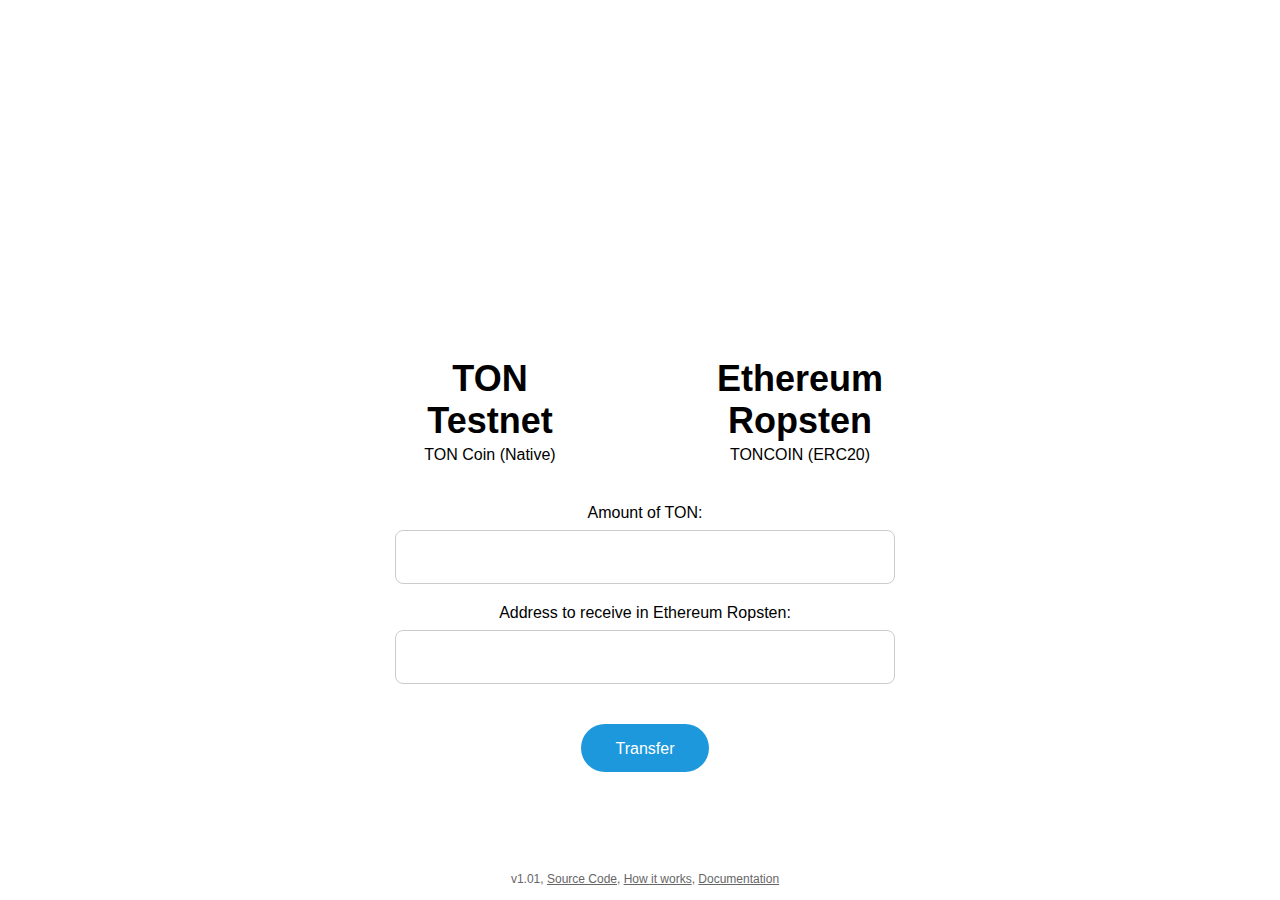
==== bridge/index.html @ cc2b4727 "Small UX improvements" ====
<!DOCTYPE html>
<html lang="en">
<head>
    <meta charset="UTF-8">
    <title>TON-ETH Bridge</title>
    <meta name="viewport"
          content="width=device-width, initial-scale=1, maximum-scale=1, minimum-scale=1, user-scalable=no, minimal-ui, viewport-fit=cover">

    <style>
        * {
            box-sizing: border-box;
        }

        body {
            font-family: 'Helvetica', 'Arial', 'sans-serif';
            display: flex;
            flex-direction: column;
            align-items: center;
            padding-left: 10px;
            padding-right: -10px;
        }

        .img {
            background-image: url('swap.svg');
            background-size: contain;
            background-repeat: no-repeat;
            background-position: center;
            max-width: 350px;
            width: 100%;
            height: 350px;
            transition: transform 0.15s ease-out;
        }

        @media (max-width: 800px) {
            .img {
                max-width: 250px;
                height: 250px;
            }
        }

        .img-scale {
            transform: scale(-1, 1);
        }

        a, a:hover, a:after, a:active, a:focus {
            color: #1d98dc;
            text-decoration: none;
            word-break: break-all;
        }

        .form {
            text-align: center;
            display: flex;
            flex-direction: column;
            align-items: center;
            max-width: 500px;
            width: 100%;
        }

        button {
            -webkit-appearance: none;
            background-color: #1d98dc;
            border-radius: 25px;
            color: white;
            font-size: 16px;
            line-height: 19px;
            border: none;
            padding: 15px 35px 14px;
            cursor: pointer;
            margin-top: 20px;
        }

        #title {
            display: flex;
            flex-direction: row;
            align-items: center;
            cursor: pointer;
            margin-bottom: 40px;
            justify-content: space-between;
        }
        #title .network {
            width: 38%;
        }

        .title {
            font-size: 36px;
            font-weight: bold;
        }

        @media (max-width: 800px) {
            .title {
                font-size: 24px;
            }
        }

        #fromCoin, #toCoin {
            margin-top: 4px;
        }

        .arrow {
            background-image: url('arrow.svg');
            background-size: contain;
            background-repeat: no-repeat;
            background-position: center;
            width: 32px;
            height: 32px;
            margin-left: 16px;
            margin-right: 16px;
        }

        .input-container {
            width: 100%;
        }

        .input {
            line-height: 36px;
            width: 100%;
            max-width: 500px;
            padding: 8px;
            font-size: 18px;
            border: 1px solid #ccc;
            border-radius: 8px;
            margin-top: 8px;
            margin-bottom: 20px;
            -webkit-appearance: none;
        }

        #info {
            text-align: left;
            width: fit-content;
            font-size: 18px;
        }

        .info-line {
            margin-top: 20px;
            display: flex;
            align-items: center;
        }

        .done {
            width: 18px;
            height: 18px;
            background-image: url('done.svg');
            background-size: contain;
            background-repeat: no-repeat;
            background-position: center;
            margin-right: 10px;
            flex-shrink: 0;
        }

        .pending {
            width: 12px;
            height: 12px;
            border: 3px solid #1d98dc;
            border-left: 3px solid transparent;
            border-radius: 50%;
            animation: rotating 2s linear infinite;
            margin-right: 10px;
            flex-shrink: 0;
        }

        .none {
            width: 8px;
            height: 8px;
            margin-left: 4px;
            margin-right: 14px;
            background-color: #1d98dc;
            border-radius: 50%;
            flex-shrink: 0;
        }

        @keyframes rotating {
            from {
                -ms-transform: rotate(0deg);
                -moz-transform: rotate(0deg);
                -webkit-transform: rotate(0deg);
                -o-transform: rotate(0deg);
                transform: rotate(0deg);
            }
            to {
                -ms-transform: rotate(360deg);
                -moz-transform: rotate(360deg);
                -webkit-transform: rotate(360deg);
                -o-transform: rotate(360deg);
                transform: rotate(360deg);
            }
        }

        #doneButton, #getWtonButton, #cancelButton {
            margin-left: auto;
            margin-right: auto;
        }

        .footer {
            margin-top: 100px;
            text-align: center;
            font-size: 12px;
            color: #666666;
        }

        .footer a {
            color: #666666;
            text-decoration: underline;
        }
    </style>
</head>
<body>

<div class="img"></div>

<div class="form">
    <div id="title" onclick="toggleTonToEth()">
        <div class="network">
            <div class="title" id="fromNetwork">TON Testnet</div>
            <div id="fromCoin">TON Coin (Native)</div>
        </div>
        <div class="arrow"></div>
        <div class="network">
            <div class="title" id="toNetwork">Ethereum Ropsten</div>
            <div id="toCoin">TONCOIN (ERC20)</div>
        </div>
    </div>
    <div class="input-container">
        <label for="amountInput">Amount of TON:</label><br>
        <input class="input" type="number" id="amountInput" value="">
    </div>

    <div class="input-container">
        <label for="toInput" id="toInputLabel">Address to receive in Ethereum Ropsten:</label><br>
        <input class="input" type="text" id="toInput" value="">
    </div>

    <button id="transferButton">Transfer</button>

    <div id="info" style="display: none">
        <div class="info-line">
            <div id="icon1"></div>
            <div id="info1"></div>
        </div>
        <div class="info-line">
            <div id="icon2"></div>
            <div id="info2"></div>
        </div>
        <div class="info-line">
            <div id="icon3"></div>
            <div id="info3"></div>
        </div>
        <button id="getWtonButton" onclick="mint()">Get TONCOIN</button>
        <button id="doneButton" onclick="onDoneClick()">Done</button>
        <button id="cancelButton" onclick="onCancelClick()">Cancel</button>
    </div>
</div>

<div class="footer">
    v1.01,
    <a href="https://github.com/newton-blockchain/newton-blockchain.github.io/tree/master/bridge" target="_blank">Source Code</a>,
    <a href="https://toncoin.org/how-it-works/bridge" target="_blank">How it works</a>,
    <a href="https://github.com/newton-blockchain/TIPs/issues/24" target="_blank">Documentation</a>
</div>

<script type="text/javascript" src="tonweb-0.0.13.js"></script>
<script type="text/javascript" src="web3.min.js"></script>
<script type="text/javascript" src="ethers-5.0.umd.min.js"></script>

<script>
    // UTILS

    const $ = name => document.querySelector(name);

    function httpGet(url) {
        return new Promise((resolve, reject) => {
            const xhr = new XMLHttpRequest();
            xhr.open('GET', url, true);
            xhr.setRequestHeader('Cache-Control', 'no-store, max-age=0');
            xhr.onload = e => {
                if (xhr.readyState === 4) {
                    if (xhr.status === 200) {
                        resolve(xhr.responseText);
                    } else {
                        reject(xhr.statusText);
                    }
                }
            }
            xhr.onerror = e => {
                reject(xhr.statusText);
            };
            xhr.send(null);
        })
    }

    // VARIABLES

    const IS_TESTNET = true//window.location.href.indexOf('testnet') > -1;
    const WTON_ADDRESS = IS_TESTNET ? '0x2a1407A11e2B6792474E27e95269Ec0A16EC245b' : '';
    const TON_BRIDGE_ADDRESS = IS_TESTNET ? 'kf9gj99uxzzI40JMyf07i6QRtoBre9sWJ2COapiurSNT0Zop' : '';
    const TONCENTER_URL = IS_TESTNET ? 'https://testnet.toncenter.com/api/v2/jsonRPC' : 'https://toncenter.com/api/v2/jsonRPC';
    const ETH_CHAIN_ID = IS_TESTNET ? 3 : 1;

    let provider = null;
    // {
    //     myEthAddress: '',
    //     web3: null,
    //     wtonContract: null,
    //     tonweb: null,
    //     oraclesTotal: 0
    // };

    let state = {
        isTonToEth: true,
        amount: 0,
        toAddress: null,
        swapId: null,
        fromCurrencySent: false,
        toCurrencySent: false,
        step: 0,
        votes: [],
        swapData: null,
        createTime: 0,
    };

    // BRIDGE FUNCTIONS PURE

    const BN = TonWeb.utils.BN;

    const joinSignature = window.ethers.utils.joinSignature;
    const sha256 = window.ethers.utils.sha256;

    const toUnit = (n) => n * 1e9; // todo: BN

    const fromUnit = (n) => n / 1e9; // todo: BN

    function getSwapTonToEthId(web3, d) {
        return Web3.utils.sha3(
            web3.eth.abi.encodeParameters(
                ['address', 'uint256', 'int8', 'bytes32', 'bytes32', 'uint64'],
                [d.receiver, d.amount, d.tx.address_.workchain, d.tx.address_.address_hash, d.tx.tx_hash, d.tx.lt]
            )
        );
    }

    function serializeEthToTon(ethToTon) {
        const bits = new TonWeb.boc.BitString(8 + 256 + 8 + 256 + 64);
        bits.writeUint(0, 8); // vote op
        bits.writeUint(new BN(ethToTon.transactionHash.substr(2), 16), 256);
        bits.writeUint(ethToTon.to.workchain, 8);
        bits.writeUint(new BN(ethToTon.to.address_hash, 16), 256);
        bits.writeUint(new BN(ethToTon.value), 64);
        return bits.array;
    }

    const MIN_FEE = new BN(5 * 1e9); // 5 TON minimum fee

    const getFeeAmount = (amount) => {
        const rest = new BN(amount).sub(MIN_FEE);
        return MIN_FEE.add(rest.mul(new BN(15)).div(new BN(100 * 100))) // 0.15% fee percent
    }

    async function getSwap(myAmount, myToAddress, myCreateTime) {
        console.log('getTransactions');
        const transactions = await provider.tonweb.provider.getTransactions(TON_BRIDGE_ADDRESS, 20);
        console.log('ton txs', transactions.length)

        const findLogOutMsg = (outMessages) => {
            if (!outMessages) return null;
            for (let outMsg of outMessages) {
                if (outMsg.destination === '') return outMsg;
            }
            return null;
        }

        for (let t of transactions) {
            const logMsg = findLogOutMsg(t.out_msgs);
            if (logMsg) {
                if (t.utime * 1000 < myCreateTime) continue;

                const message = logMsg.message.substr(0, logMsg.message.length - 1); // remove '\n' from end
                const bytes = TonWeb.utils.base64ToBytes(message);
                if (bytes.length !== 28) {
                    console.error('bad log message ' + logMsg)
                    return null;
                }
                const destinationAddress = '0x' + TonWeb.utils.bytesToHex(bytes.slice(0, 20));
                const amountHex = TonWeb.utils.bytesToHex(bytes.slice(20, 28));
                const amount = new BN(amountHex, 16);
                const senderAddress = new TonWeb.utils.Address(t.in_msg.source);

                const event = {
                    type: 'SwapTonToEth',
                    receiver: destinationAddress,
                    amount: amount.toString(),
                    tx: {
                        address_: { // sender address
                            workchain: senderAddress.wc,
                            address_hash: '0x' + TonWeb.utils.bytesToHex(senderAddress.hashPart),
                        },
                        tx_hash: '0x' + TonWeb.utils.bytesToHex(TonWeb.utils.base64ToBytes(t.transaction_id.hash)),
                        lt: t.transaction_id.lt,
                    }
                }
                console.log(JSON.stringify(event));

                const myAmountNano = new BN(myAmount).mul(new BN(1e9));
                const amountAfterFee = myAmountNano.sub(getFeeAmount(myAmountNano));

                if (amount.eq(amountAfterFee) && event.receiver.toLowerCase() === myToAddress.toLowerCase()) {
                    return event;
                }
            }
        }
        return null;
    }

    const getNumber = (pair) => parseInt(pair[1], 16)

    const getBool = (pair) => getNumber(pair) === 1;

    const decToHex = (dec) => '0x' + new BN(dec).toString(16);

    const parseAddressFromDec = (data) => {
        return decToHex(data.number.number);
    }

    const parseEthSignature = (data) => {
        const tuple = data.tuple.elements;
        const publicKey = decToHex(tuple[0].number.number);

        const rsv = tuple[1].tuple.elements;
        const r = decToHex(rsv[0].number.number);
        const s = decToHex(rsv[1].number.number);
        const v = Number(rsv[2].number.number);
        return {
            publicKey,
            r,
            s,
            v
        }
    }

    async function getEthVote(voteId) {
        console.log('getEthVote ', voteId);

        const result = await provider.tonweb.provider.call(TON_BRIDGE_ADDRESS, 'get_external_voting_data', [['num', voteId]]);
        if (result.exit_code === 309) {
            return null;
        }
        const list = result.stack[0][1].elements;

        const status = {
            signatures: list.map(parseEthSignature)
        };

        return status.signatures;
    }

    async function getTonVote(voteId) {
        console.log('getTonVote ', voteId);

        const result = await provider.tonweb.provider.call(TON_BRIDGE_ADDRESS, 'get_ton_voting_status', [['num', voteId]]);
        if (result.exit_code === 309) {
            return null;
        }
        const stack = result.stack;

        const list = stack[3][1].elements;

        const status = {
            isExecuted: getBool(stack[0]),
            executionUTime: getNumber(stack[1]),
            voted: getNumber(stack[2]),
            votedOracleIds: list.map(parseAddressFromDec)
        };
        return status.votedOracleIds;
    }

    // VIEW

    setIcon = (step, currentStep) => {
        const icon = $('#icon' + step);
        icon.classList.remove('none', 'pending', 'done');
        icon.classList.add(currentStep === step ? 'pending' : (currentStep > step ? 'done' : 'none'));
    }

    function updateView() {

        const TON_NETWORK = IS_TESTNET ? 'TON Testnet' : 'TON Network';
        const ETH_NETWORK = IS_TESTNET ? 'Ethereum Ropsten' : 'Ethereum';
        const TON_NETWORK_FULL = IS_TESTNET ? 'TON Testnet' : 'TON Network';
        const ETH_NETWORK_FULL = IS_TESTNET ? 'Ethereum Ropsten' : 'Ethereum Network';

        // DIRECTION

        const fromNetwork = state.isTonToEth ? TON_NETWORK : ETH_NETWORK;
        const toNetwork = !state.isTonToEth ? TON_NETWORK : ETH_NETWORK;
        const fromNetworkFull = state.isTonToEth ? TON_NETWORK_FULL : ETH_NETWORK_FULL;
        const toNetworkFull = !state.isTonToEth ? TON_NETWORK_FULL : ETH_NETWORK_FULL;

        const fromCoin = state.isTonToEth ? 'TON Coin' : 'TONCOIN';
        const toCoin = !state.isTonToEth ? 'TON Coin' : 'TONCOIN';
        const fromCoinFull = state.isTonToEth ? 'TON Coin (Native)' : 'TONCOIN (ERC20)';
        const toCoinFull = !state.isTonToEth ? 'TON Coin (Native)' : 'TONCOIN (ERC20)';

        $('#fromNetwork').innerText = fromNetwork;
        $('#fromCoin').innerText = fromCoinFull;

        $('#toNetwork').innerText = toNetwork;
        $('#toCoin').innerText = toCoinFull;

        if (state.isTonToEth) {
            $('.img').classList.remove('img-scale');
        } else {
            $('.img').classList.add('img-scale');
        }

        $('#toInputLabel').innerText = 'Address to receive in ' + toNetworkFull + ':';

        // MAIN / SWAP

        $('#title').style.pointerEvents = state.step > 0 ? 'none' : 'auto';
        if (state.step > 0) {
            $('#amountInput').setAttribute('disabled', 'disabled');
            $('#toInput').setAttribute('disabled', 'disabled');
        } else {
            $('#amountInput').removeAttribute('disabled');
            $('#toInput').removeAttribute('disabled');
        }
        $('#transferButton').style.display = state.step > 0 ? 'none' : 'block';
        $('#info').style.display = state.step > 0 ? 'block' : 'none';
        $('#cancelButton').style.display = state.isTonToEth && state.step === 1 ? 'block' : 'none';

        // SWAP

        if (state.step > 0) {

            setIcon(1, state.step);
            setIcon(2, state.step);
            setIcon(3, state.step);

            if (state.step === 1) {

                if (state.isTonToEth) {
                    const url = 'ton://transfer/' + TON_BRIDGE_ADDRESS + '?amount=' + toUnit(state.amount) + '&text=swapTo#' + state.toAddress;
                    $('#info1').innerHTML = `Please send ${state.amount} ${fromCoin}s to bridge smart-contract<br>` +
                        `<a href="${url}" target="_blank">${url}</a>`;
                } else {

                    $('#info1').innerHTML = state.fromCurrencySent ? 'Please wait for the Ethereum transaction to be processed' : 'Please send Ethereum transaction in Metamask';

                }

            } else if (state.step > 1) {

                if (state.isTonToEth) {
                    $('#info1').innerHTML = 'TON transaction completed successfully';
                } else {
                    $('#info1').innerHTML = 'Ethereum transaction completed successfully';
                }

            }

            if (state.step === 2) {
                $('#info2').innerHTML = 'Collected ' + (state.votes ? state.votes.length : 0) + '/' + provider.oraclesTotal + ' confirmations of oracles';
            } else if (state.step > 2) {
                $('#info2').innerHTML = 'The confirmations of the oracles are collected';
            } else {
                $('#info2').innerHTML = 'Wait a bit for the oracles to confirm the transfer';
            }

            if (state.step === 3) {

                if (state.isTonToEth) {
                    $('#info3').innerHTML = state.toCurrencySent ? 'Please wait for the Ethereum transaction to be processed' : `Get ${toCoin}s by metamask`;
                } else {
                    $('#info3').innerHTML = `${toCoin}s have been sent to your address`;
                }

            } else if (state.step > 3) {

                $('#info3').innerHTML = toCoin + 's have been sent to your address';

            } else {

                $('#info3').innerHTML = 'Get ' + toCoin + 's in ' + toNetwork;

            }

            $('#doneButton').style.display = state.step > 3 ? 'block' : 'none';
            $('#getWtonButton').style.display = state.isTonToEth && state.step === 3 ? 'block' : 'none';
        }

    }

    function toggleTonToEth() {
        state.isTonToEth = !state.isTonToEth;
        updateView();
    }

    // PROVIDER

    async function initProvider() {
        const ethereum = window.ethereum;

        if (!ethereum) {
            alert('MetaMask not installed');
            return null;
        } else {
            let myEthAddress;
            try {
                const accounts = (await ethereum.send('eth_requestAccounts')).result;
                myEthAddress = accounts[0]
                console.log('address is', myEthAddress);
            } catch (error) {
                console.log(error);
                return null;
            }

            ethereum.on('accountsChanged', function (accounts) {
                console.log('accountsChanged', accounts);
                provider.myEthAddress = accounts[0];
                console.log('address is', provider.myEthAddress);
            });

            if (ethereum.networkVersion !== ETH_CHAIN_ID.toString()) {
                alert('Set chain to ' + (ETH_CHAIN_ID === 3 ? 'Ropsten' : 'Mainnet') + ' in Metamask');
                return null;
            }

            const web3 = new Web3(ethereum);
            const WTON = JSON.parse(await httpGet('WTON.json'));
            const wtonContract = new web3.eth.Contract(WTON, WTON_ADDRESS);
            const oraclesTotal = (await wtonContract.methods.getFullOracleSet().call()).length;

            if (!(oraclesTotal > 0)) {
                return null;
            }

            const tonweb = new TonWeb(new TonWeb.HttpProvider(TONCENTER_URL));
            return {
                myEthAddress,
                web3,
                wtonContract,
                tonweb,
                oraclesTotal
            };
        }
    }

    // BRIDGE

    function initState() {
        state = {
            isTonToEth: state.isTonToEth,
            amount: 0,
            toAddress: null,
            swapId: null,
            fromCurrencySent: false,
            toCurrencySent: false,
            step: 0,
            votes: [],
            swapData: null,
            createTime: 0,
        };
        updateView();
    }

    function saveState() {
        localStorage.setItem('state', JSON.stringify(state));
    }

    function deleteState() {
        localStorage.removeItem('state');
    }

    async function loadState() {
        const raw = localStorage.getItem('state');
        if (raw) {
            provider = await initProvider();
            if (!provider) {
                return;
            }
            state = JSON.parse(raw);
            $('#amountInput').value = state.amount;
            $('#toInput').value = state.toAddress;
            updateView();
            await updateState();
        } else {
            initState();
        }
    }

    loadState();

    async function updateState() {
        if (state.step === 1 && state.isTonToEth) {
            const swap = await getSwap(state.amount, state.toAddress, state.createTime);
            if (swap) {
                state.swapId = getSwapTonToEthId(provider.web3, swap);
                state.swapData = swap;
                state.step = 2;
                updateView();
            }
        }
        if (state.step === 2) {
            state.votes = state.isTonToEth ? await getEthVote(state.swapId) : await getTonVote(state.swapId);
            const votesLength = state.votes ? state.votes.length : 0;
            if (votesLength >= provider.oraclesTotal * 2 / 3) {
                state.step = state.isTonToEth ? 3 : 4;
            }
            updateView();
        }
    }

    function onCancelClick() {
        deleteState();
        initState();
    }

    setInterval(() => updateState(), 5000);

    async function mint() {
        let receipt;
        try {
            const signatures = state.votes.map(v => {
                return {
                    signer: v.publicKey,
                    signature: joinSignature({r: v.r, s: v.s, v: v.v})
                }
            })

            console.log('voteForMinting', JSON.stringify(state.swapData), JSON.stringify(signatures));

            receipt = await provider.wtonContract.methods.voteForMinting(state.swapData, signatures).send({from: provider.myEthAddress})
                .on('transactionHash', hash => {
                    state.toCurrencySent = true;
                    deleteState();
                    updateView();
                });
        } catch (e) {
            console.error(e);
            return;
        }

        if (receipt.status) {
            state.step = 4;
            deleteState();
            updateView();
        } else {
            console.error('transaction fail', receipt);
        }
    }

    async function burn() {
        const fromAddress = provider.myEthAddress;
        const toAddress = state.toAddress;
        const amount = state.amount;

        const addressTon = new TonWeb.utils.Address(toAddress);
        const wc = addressTon.wc;
        const hashPart = TonWeb.utils.bytesToHex(addressTon.hashPart);
        const amountUnit = toUnit(amount);

        let receipt;

        try {
            receipt = await provider.wtonContract.methods.burn(amountUnit, {
                workchain: wc,
                address_hash: '0x' + hashPart
            }).send({from: fromAddress})
                .on('transactionHash', hash => {
                    state.fromCurrencySent = true;
                    updateView();
                });
        } catch (e) {
            console.error(e);
            initState();
            return;
        }

        if (receipt.status) {
            console.log('transactionHash', receipt.transactionHash);
            state.swapId = sha256(serializeEthToTon({
                transactionHash: receipt.transactionHash,
                to: {
                    workchain: wc,
                    address_hash: hashPart
                },
                value: amountUnit
            }));
            state.step = 2;
            updateView();
        } else {
            console.error('transaction fail', receipt);
        }
    }

    $("#transferButton").addEventListener('click', async () => {
        const amountString = $('#amountInput').value;
        const amount = Number(amountString);
        if (isNaN(amount)) {
            alert('Amount is not valid number');
            return;
        }
        if (amount < 10) {
            alert('Amount must be at least 10 TON');
            return;
        }

        const toAddress = $('#toInput').value;

        if (state.isTonToEth) {
            if (!Web3.utils.isAddress(toAddress)) {
                alert('Not valid ETH address');
                return;
            }
        } else {
            if (!TonWeb.utils.Address.isValid(toAddress)) {
                alert('Not valid TON address');
                return;
            }
        }

        if (!provider) {
            provider = await initProvider();
            if (!provider) {
                return;
            }
        }

        state.amount = amount;
        state.toAddress = toAddress;
        state.createTime = Date.now();
        state.step = 1;
        updateView();

        if (state.isTonToEth) {
            saveState();
        } else {
            await burn();
        }
    });

    function onDoneClick() {
        initState();
    }
</script>

</body>
</html>
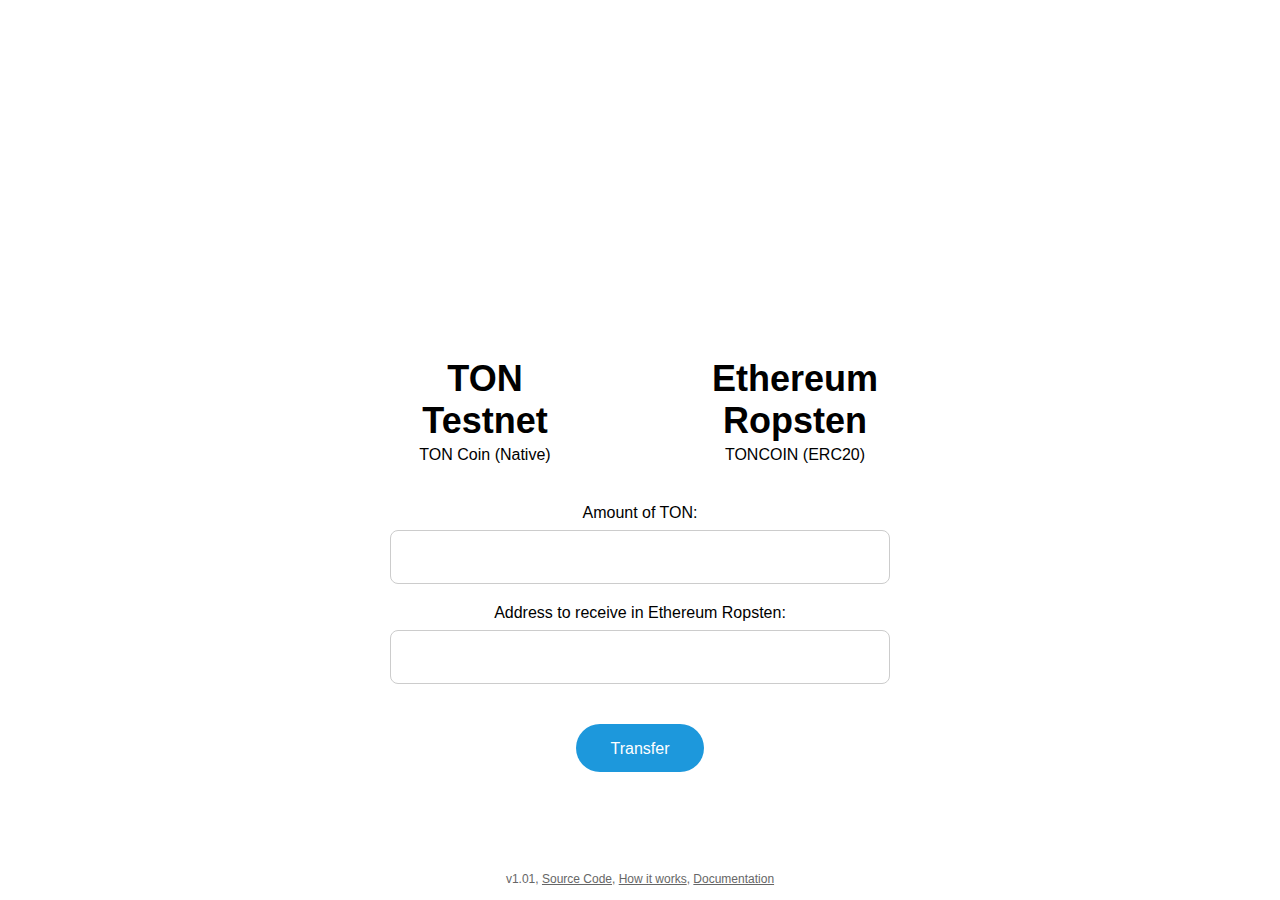
==== commit 523c2096: "Fix styles" ====
--- a/bridge/index.html
+++ b/bridge/index.html
@@ -17,7 +17,8 @@
             flex-direction: column;
             align-items: center;
             padding-left: 10px;
-            padding-right: -10px;
+            padding-right: 10px;
+            padding-top: -10px;
         }
 
         .img {
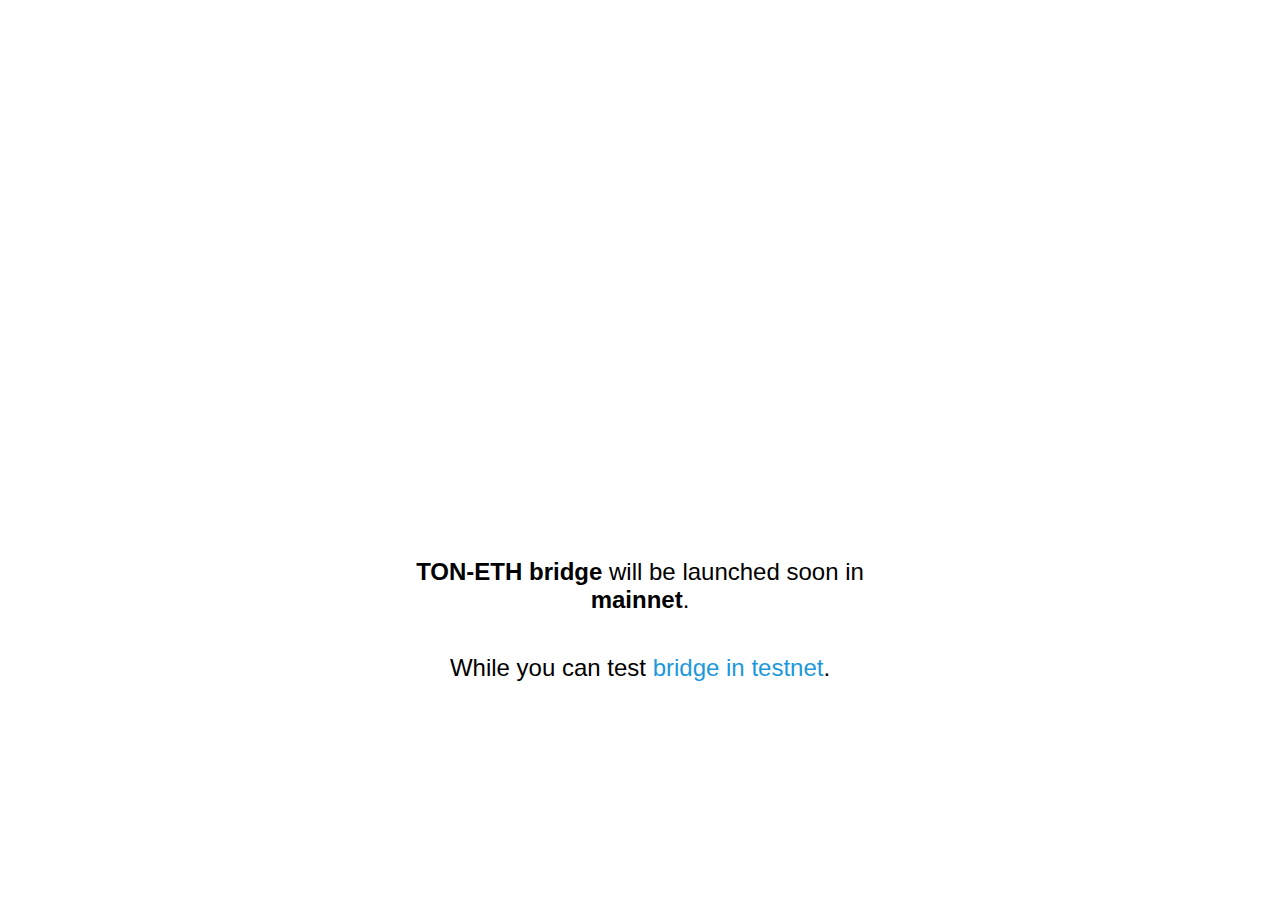
==== commit b978003f: "update bridge front" ====
--- a/bridge/index.html
+++ b/bridge/index.html
@@ -18,7 +18,7 @@
             align-items: center;
             padding-left: 10px;
             padding-right: 10px;
-            padding-top: -10px;
+            padding-top: 100px;
         }
 
         .img {
@@ -26,17 +26,10 @@
             background-size: contain;
             background-repeat: no-repeat;
             background-position: center;
-            max-width: 350px;
+            max-width: 450px;
             width: 100%;
-            height: 350px;
+            height: 450px;
             transition: transform 0.15s ease-out;
-        }
-
-        @media (max-width: 800px) {
-            .img {
-                max-width: 250px;
-                height: 250px;
-            }
         }
 
         .img-scale {
@@ -77,10 +70,6 @@
             align-items: center;
             cursor: pointer;
             margin-bottom: 40px;
-            justify-content: space-between;
-        }
-        #title .network {
-            width: 38%;
         }
 
         .title {
@@ -203,20 +192,30 @@
             color: #666666;
             text-decoration: underline;
         }
+
+        #mainnet {
+            font-size: 24px;
+        }
     </style>
 </head>
 <body>
 
 <div class="img"></div>
 
-<div class="form">
+<div id="mainnet" class="form" style="display: none;">
+    <div style="margin-bottom: 40px"><b>TON-ETH bridge</b> will be launched soon in <b>mainnet</b>.</div>
+
+    <div>While you can test <a href="?testnet=true">bridge in testnet</a>.</div>
+</div>
+
+<div id="form" class="form" style="display: none">
     <div id="title" onclick="toggleTonToEth()">
-        <div class="network">
+        <div>
             <div class="title" id="fromNetwork">TON Testnet</div>
             <div id="fromCoin">TON Coin (Native)</div>
         </div>
         <div class="arrow"></div>
-        <div class="network">
+        <div>
             <div class="title" id="toNetwork">Ethereum Ropsten</div>
             <div id="toCoin">TONCOIN (ERC20)</div>
         </div>
@@ -252,8 +251,8 @@
     </div>
 </div>
 
-<div class="footer">
-    v1.01,
+<div class="footer" style="display: none">
+    v1.02,
     <a href="https://github.com/newton-blockchain/newton-blockchain.github.io/tree/master/bridge" target="_blank">Source Code</a>,
     <a href="https://toncoin.org/how-it-works/bridge" target="_blank">How it works</a>,
     <a href="https://github.com/newton-blockchain/TIPs/issues/24" target="_blank">Documentation</a>
@@ -291,9 +290,18 @@
 
     // VARIABLES
 
+    if (window.location.href.indexOf('testnet') > -1) {
+        $('#form').style.display = 'flex';
+        $('.footer').style.display = 'flex';
+    } else {
+        $('#mainnet').style.display = 'flex';
+    }
+
     const IS_TESTNET = true//window.location.href.indexOf('testnet') > -1;
-    const WTON_ADDRESS = IS_TESTNET ? '0x2a1407A11e2B6792474E27e95269Ec0A16EC245b' : '';
-    const TON_BRIDGE_ADDRESS = IS_TESTNET ? 'kf9gj99uxzzI40JMyf07i6QRtoBre9sWJ2COapiurSNT0Zop' : '';
+    const WTON_ADDRESS = IS_TESTNET ? '0x10922606e41e5b7Fcca21e773B00f0436D4F941F' : '';
+    const TON_BRIDGE_ADDRESS = IS_TESTNET ? 'Ef9wqRhALA21IfeK84Np6NeRoswY7USvfYKidnM_h8__qe5D' : '';
+    const TON_COLLECTOR_ADDRESS = IS_TESTNET ? 'UQCuzvIOXLjH2tv35gY4tzhIvXCqZWDuK9kUhFGXKLImg0k8' : '';
+    const TON_MULTISIG_ADDRESS = IS_TESTNET ? '0f_NB2fIU1Dn8dUtbFuNAdqx-av1JBdXjWw2304kkR1axutw' : '';
     const TONCENTER_URL = IS_TESTNET ? 'https://testnet.toncenter.com/api/v2/jsonRPC' : 'https://toncenter.com/api/v2/jsonRPC';
     const ETH_CHAIN_ID = IS_TESTNET ? 3 : 1;
 
@@ -303,7 +311,10 @@
     //     web3: null,
     //     wtonContract: null,
     //     tonweb: null,
-    //     oraclesTotal: 0
+    //     oraclesTotal: 0,
+    //     feeFlat: 0,
+    //     feeFactor: 0,
+    //     feeBase: 0,
     // };
 
     let state = {
@@ -311,6 +322,7 @@
         amount: 0,
         toAddress: null,
         swapId: null,
+        queryId: '0',
         fromCurrencySent: false,
         toCurrencySent: false,
         step: 0,
@@ -333,27 +345,33 @@
     function getSwapTonToEthId(web3, d) {
         return Web3.utils.sha3(
             web3.eth.abi.encodeParameters(
-                ['address', 'uint256', 'int8', 'bytes32', 'bytes32', 'uint64'],
-                [d.receiver, d.amount, d.tx.address_.workchain, d.tx.address_.address_hash, d.tx.tx_hash, d.tx.lt]
+                ['int', 'address', 'uint256', 'int8', 'bytes32', 'bytes32', 'uint64'],
+                [0xDA7A, d.receiver, d.amount, d.tx.address_.workchain, d.tx.address_.address_hash, d.tx.tx_hash, d.tx.lt]
             )
         );
     }
 
     function serializeEthToTon(ethToTon) {
-        const bits = new TonWeb.boc.BitString(8 + 256 + 8 + 256 + 64);
+        const bits = new TonWeb.boc.BitString(8 + 256 + 16 + 8 + 256 + 64);
         bits.writeUint(0, 8); // vote op
         bits.writeUint(new BN(ethToTon.transactionHash.substr(2), 16), 256);
+        bits.writeInt(ethToTon.transactionIndex, 16);
         bits.writeUint(ethToTon.to.workchain, 8);
         bits.writeUint(new BN(ethToTon.to.address_hash, 16), 256);
         bits.writeUint(new BN(ethToTon.value), 64);
         return bits.array;
     }
 
-    const MIN_FEE = new BN(5 * 1e9); // 5 TON minimum fee
+    function getQueryId(ethToTon) {
+        const timeout = ethToTon.blockTime + 24 * 60 * 60 + 1; // 1 day
+        const query_id = ethToTon.transactionIndex;
+        return new BN(timeout).mul(new BN(4294967296)).add(new BN(query_id));
+    }
 
     const getFeeAmount = (amount) => {
-        const rest = new BN(amount).sub(MIN_FEE);
-        return MIN_FEE.add(rest.mul(new BN(15)).div(new BN(100 * 100))) // 0.15% fee percent
+        const rest = new BN(amount).sub(provider.feeFlat);
+        const percentFee = rest.mul(provider.feeFactor).div(provider.feeBase);
+        return provider.feeFlat.add(percentFee)
     }
 
     async function getSwap(myAmount, myToAddress, myCreateTime) {
@@ -440,7 +458,7 @@
     async function getEthVote(voteId) {
         console.log('getEthVote ', voteId);
 
-        const result = await provider.tonweb.provider.call(TON_BRIDGE_ADDRESS, 'get_external_voting_data', [['num', voteId]]);
+        const result = await provider.tonweb.provider.call(TON_COLLECTOR_ADDRESS, 'get_external_voting_data', [['num', voteId]]);
         if (result.exit_code === 309) {
             return null;
         }
@@ -453,24 +471,20 @@
         return status.signatures;
     }
 
-    async function getTonVote(voteId) {
-        console.log('getTonVote ', voteId);
-
-        const result = await provider.tonweb.provider.call(TON_BRIDGE_ADDRESS, 'get_ton_voting_status', [['num', voteId]]);
-        if (result.exit_code === 309) {
-            return null;
-        }
-        const stack = result.stack;
-
-        const list = stack[3][1].elements;
-
-        const status = {
-            isExecuted: getBool(stack[0]),
-            executionUTime: getNumber(stack[1]),
-            voted: getNumber(stack[2]),
-            votedOracleIds: list.map(parseAddressFromDec)
-        };
-        return status.votedOracleIds;
+    async function getTonVote(queryId) {
+        console.log('getTonVote ', queryId);
+
+        const result = await provider.tonweb.provider.call(TON_MULTISIG_ADDRESS, 'get_query_state', [['num', queryId]]);
+        const a = getNumber(result.stack[0]);
+        const b = getNumber(result.stack[1]);
+        console.log('getTonVote', result, a, b);
+
+        const arr = [];
+        const count = a === -1 ? provider.oraclesTotal : b;
+        for (let i = 0; i < count; i++) {
+            arr.push(1);
+        }
+        return arr;
     }
 
     // VIEW
@@ -635,12 +649,27 @@
             }
 
             const tonweb = new TonWeb(new TonWeb.HttpProvider(TONCENTER_URL));
+
+            const bridgeData = (await tonweb.provider.call(TON_BRIDGE_ADDRESS, 'get_bridge_data', [])).stack;
+            if (bridgeData.length !== 8) throw new Error('Invalid bridge data')
+            const stateFlags = getNumber(bridgeData[0]);
+            const totalLocked = getNumber(bridgeData[1]);
+            const collectorWc = getNumber(bridgeData[2]);
+            const collectorAddr = bridgeData[3][1]; // string
+            const feeFlat = new BN(getNumber(bridgeData[4]));
+            const feeNetwork = new BN(getNumber(bridgeData[5]));
+            const feeFactor = new BN(getNumber(bridgeData[6]));
+            const feeBase = new BN(getNumber(bridgeData[7]));
+
             return {
                 myEthAddress,
                 web3,
                 wtonContract,
                 tonweb,
-                oraclesTotal
+                oraclesTotal,
+                feeFlat: feeFlat.add(feeNetwork),
+                feeFactor,
+                feeBase
             };
         }
     }
@@ -701,7 +730,7 @@
             }
         }
         if (state.step === 2) {
-            state.votes = state.isTonToEth ? await getEthVote(state.swapId) : await getTonVote(state.swapId);
+            state.votes = state.isTonToEth ? await getEthVote(state.swapId) : await getTonVote(state.queryId);
             const votesLength = state.votes ? state.votes.length : 0;
             if (votesLength >= provider.oraclesTotal * 2 / 3) {
                 state.step = state.isTonToEth ? 3 : 4;
@@ -778,14 +807,24 @@
 
         if (receipt.status) {
             console.log('transactionHash', receipt.transactionHash);
-            state.swapId = sha256(serializeEthToTon({
+            const blockNumber = receipt.blockNumber;
+            const block = await provider.web3.eth.getBlock(blockNumber);
+
+            const ethToTon = {
                 transactionHash: receipt.transactionHash,
+                transactionIndex: receipt.transactionIndex,
+                blockNumber: receipt.blockNumber,
+                blockTime: Number(block.timestamp),
+                from: fromAddress,
                 to: {
                     workchain: wc,
                     address_hash: hashPart
                 },
                 value: amountUnit
-            }));
+            };
+
+            state.swapId = sha256(serializeEthToTon(ethToTon));
+            state.queryId = getQueryId(ethToTon).toString();
             state.step = 2;
             updateView();
         } else {
@@ -845,4 +884,4 @@
 </script>
 
 </body>
-</html>
+</html>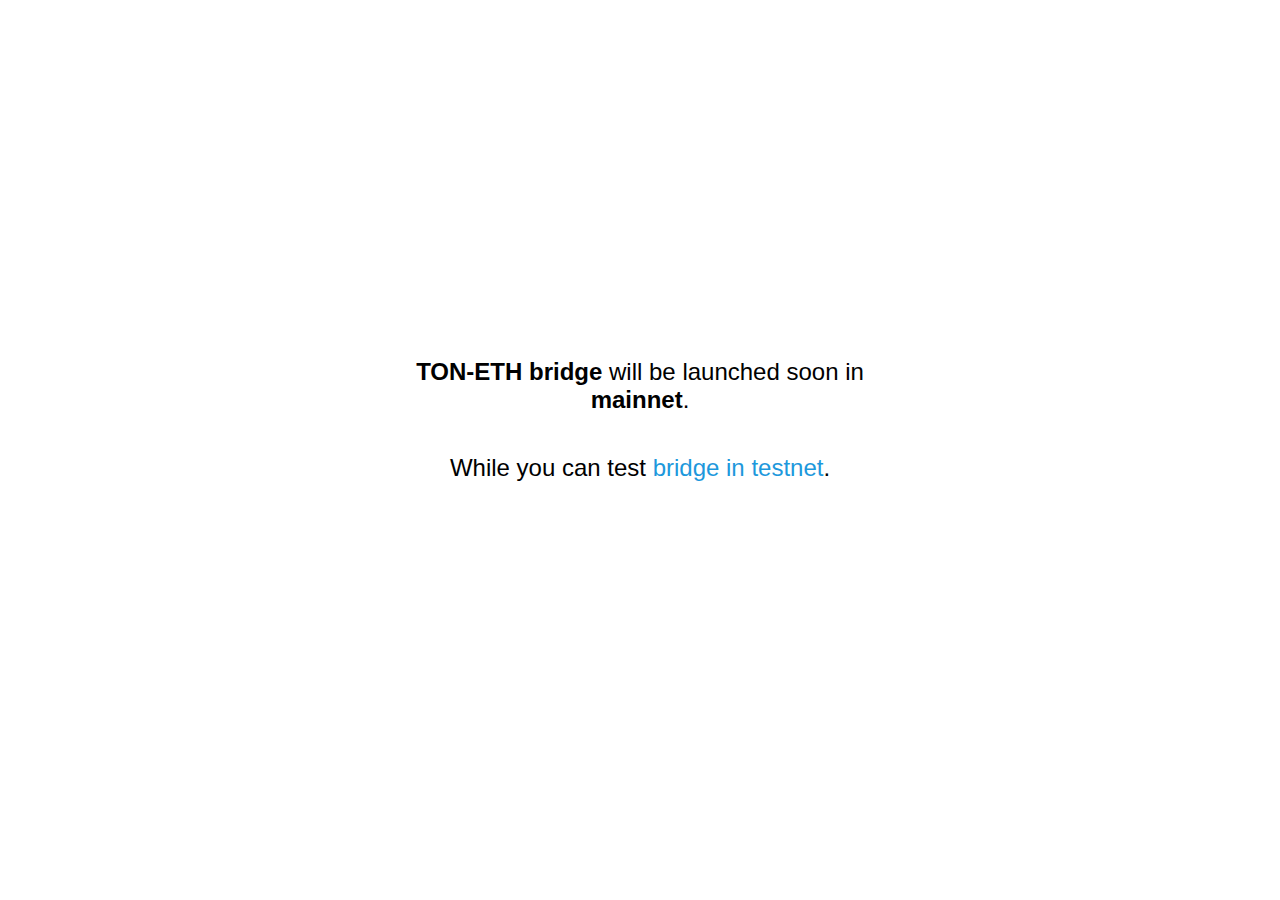
==== commit 6431317b: "Merge 523c2096763d9b32479e74f294404e2637157d1a into 9ed5c5538f414ba8e1b11ac6a4428b25ab7d5309" ====
--- a/bridge/index.html
+++ b/bridge/index.html
@@ -18,7 +18,7 @@
             align-items: center;
             padding-left: 10px;
             padding-right: 10px;
-            padding-top: 100px;
+            padding-top: -10px;
         }
 
         .img {
@@ -26,10 +26,17 @@
             background-size: contain;
             background-repeat: no-repeat;
             background-position: center;
-            max-width: 450px;
+            max-width: 350px;
             width: 100%;
-            height: 450px;
+            height: 350px;
             transition: transform 0.15s ease-out;
+        }
+
+        @media (max-width: 800px) {
+            .img {
+                max-width: 250px;
+                height: 250px;
+            }
         }
 
         .img-scale {
@@ -70,6 +77,10 @@
             align-items: center;
             cursor: pointer;
             margin-bottom: 40px;
+            justify-content: space-between;
+        }
+        #title .network {
+            width: 38%;
         }
 
         .title {
@@ -210,12 +221,12 @@
 
 <div id="form" class="form" style="display: none">
     <div id="title" onclick="toggleTonToEth()">
-        <div>
+        <div class="network">
             <div class="title" id="fromNetwork">TON Testnet</div>
             <div id="fromCoin">TON Coin (Native)</div>
         </div>
         <div class="arrow"></div>
-        <div>
+        <div class="network">
             <div class="title" id="toNetwork">Ethereum Ropsten</div>
             <div id="toCoin">TONCOIN (ERC20)</div>
         </div>
@@ -299,9 +310,9 @@
 
     const IS_TESTNET = true//window.location.href.indexOf('testnet') > -1;
     const WTON_ADDRESS = IS_TESTNET ? '0x10922606e41e5b7Fcca21e773B00f0436D4F941F' : '';
-    const TON_BRIDGE_ADDRESS = IS_TESTNET ? 'Ef9wqRhALA21IfeK84Np6NeRoswY7USvfYKidnM_h8__qe5D' : '';
+    const TON_BRIDGE_ADDRESS = IS_TESTNET ? 'Ef_dJMSh8riPi3BTUTtcxsWjG8RLKnLctNjAM4rw8NN-xWdr' : '';
     const TON_COLLECTOR_ADDRESS = IS_TESTNET ? 'UQCuzvIOXLjH2tv35gY4tzhIvXCqZWDuK9kUhFGXKLImg0k8' : '';
-    const TON_MULTISIG_ADDRESS = IS_TESTNET ? '0f_NB2fIU1Dn8dUtbFuNAdqx-av1JBdXjWw2304kkR1axutw' : '';
+    const TON_MULTISIG_ADDRESS = IS_TESTNET ? 'kf_6f17Q733TKevUuhYIyZHtYLMmo5U8Bz54kq_oqfg2QkLc' : '';
     const TONCENTER_URL = IS_TESTNET ? 'https://testnet.toncenter.com/api/v2/jsonRPC' : 'https://toncenter.com/api/v2/jsonRPC';
     const ETH_CHAIN_ID = IS_TESTNET ? 3 : 1;
 
@@ -363,7 +374,8 @@
     }
 
     function getQueryId(ethToTon) {
-        const timeout = ethToTon.blockTime + 24 * 60 * 60 + 1; // 1 day
+        const VERSION = 2;
+        const timeout = ethToTon.blockTime + 24 * 60 * 60  + VERSION; // 1 day
         const query_id = ethToTon.transactionIndex;
         return new BN(timeout).mul(new BN(4294967296)).add(new BN(query_id));
     }
@@ -480,7 +492,7 @@
         console.log('getTonVote', result, a, b);
 
         const arr = [];
-        const count = a === -1 ? provider.oraclesTotal : b;
+        const count = a === -1 ? provider.oraclesTotal : b.toString(2).split('0').join('').length; // count of bits
         for (let i = 0; i < count; i++) {
             arr.push(1);
         }
@@ -884,4 +896,4 @@
 </script>
 
 </body>
-</html>+</html>
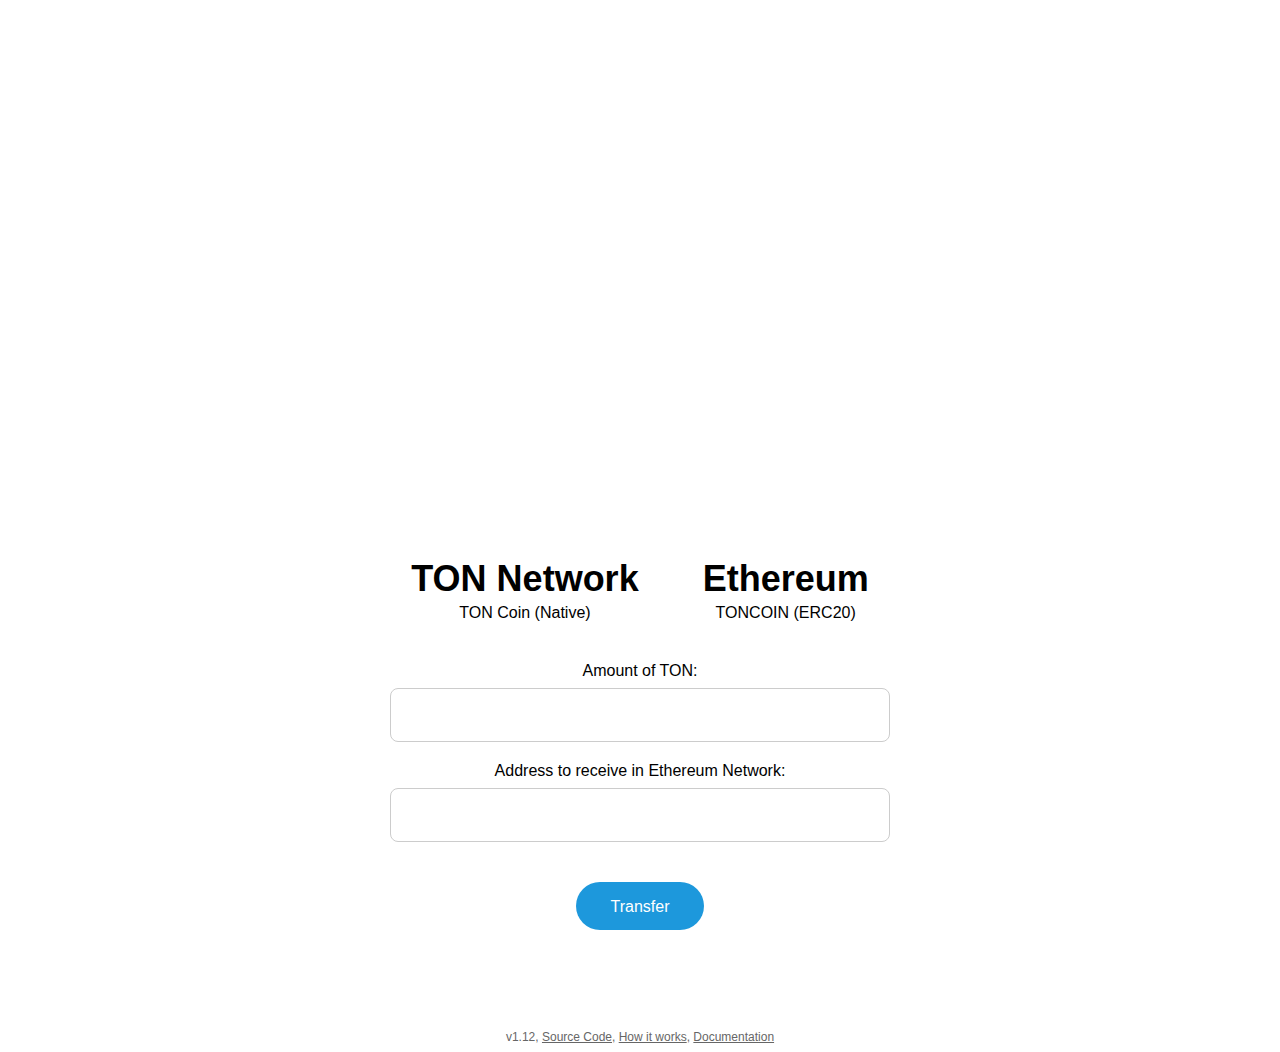
==== commit 16106c3a: "bridge - enable mainnet" ====
--- a/bridge/index.html
+++ b/bridge/index.html
@@ -18,7 +18,7 @@
             align-items: center;
             padding-left: 10px;
             padding-right: 10px;
-            padding-top: -10px;
+            padding-top: 100px;
         }
 
         .img {
@@ -26,17 +26,10 @@
             background-size: contain;
             background-repeat: no-repeat;
             background-position: center;
-            max-width: 350px;
+            max-width: 450px;
             width: 100%;
-            height: 350px;
+            height: 450px;
             transition: transform 0.15s ease-out;
-        }
-
-        @media (max-width: 800px) {
-            .img {
-                max-width: 250px;
-                height: 250px;
-            }
         }
 
         .img-scale {
@@ -77,10 +70,6 @@
             align-items: center;
             cursor: pointer;
             margin-bottom: 40px;
-            justify-content: space-between;
-        }
-        #title .network {
-            width: 38%;
         }
 
         .title {
@@ -204,30 +193,37 @@
             text-decoration: underline;
         }
 
-        #mainnet {
-            font-size: 24px;
+        .testnet-warning {
+            position: absolute;
+            left: 0;
+            top: 0;
+            color: white;
+            width: 100%;
+            padding-top: 8px;
+            padding-bottom: 8px;
+            text-align: center;
+            background-color: red;
+            font-weight: bold;
         }
     </style>
 </head>
 <body>
 
+<div class="testnet-warning" style="display: none">
+    TESTNET
+</div>
+
 <div class="img"></div>
 
-<div id="mainnet" class="form" style="display: none;">
-    <div style="margin-bottom: 40px"><b>TON-ETH bridge</b> will be launched soon in <b>mainnet</b>.</div>
-
-    <div>While you can test <a href="?testnet=true">bridge in testnet</a>.</div>
-</div>
-
-<div id="form" class="form" style="display: none">
+<div id="form" class="form">
     <div id="title" onclick="toggleTonToEth()">
-        <div class="network">
-            <div class="title" id="fromNetwork">TON Testnet</div>
+        <div>
+            <div class="title" id="fromNetwork">TON Network</div>
             <div id="fromCoin">TON Coin (Native)</div>
         </div>
         <div class="arrow"></div>
-        <div class="network">
-            <div class="title" id="toNetwork">Ethereum Ropsten</div>
+        <div>
+            <div class="title" id="toNetwork">Ethereum</div>
             <div id="toCoin">TONCOIN (ERC20)</div>
         </div>
     </div>
@@ -237,7 +233,7 @@
     </div>
 
     <div class="input-container">
-        <label for="toInput" id="toInputLabel">Address to receive in Ethereum Ropsten:</label><br>
+        <label for="toInput" id="toInputLabel">Address to receive in Ethereum Network:</label><br>
         <input class="input" type="text" id="toInput" value="">
     </div>
 
@@ -262,8 +258,8 @@
     </div>
 </div>
 
-<div class="footer" style="display: none">
-    v1.02,
+<div class="footer">
+    v1.12,
     <a href="https://github.com/newton-blockchain/newton-blockchain.github.io/tree/master/bridge" target="_blank">Source Code</a>,
     <a href="https://toncoin.org/how-it-works/bridge" target="_blank">How it works</a>,
     <a href="https://github.com/newton-blockchain/TIPs/issues/24" target="_blank">Documentation</a>
@@ -301,18 +297,16 @@
 
     // VARIABLES
 
-    if (window.location.href.indexOf('testnet') > -1) {
-        $('#form').style.display = 'flex';
-        $('.footer').style.display = 'flex';
-    } else {
-        $('#mainnet').style.display = 'flex';
-    }
-
-    const IS_TESTNET = true//window.location.href.indexOf('testnet') > -1;
-    const WTON_ADDRESS = IS_TESTNET ? '0x10922606e41e5b7Fcca21e773B00f0436D4F941F' : '';
-    const TON_BRIDGE_ADDRESS = IS_TESTNET ? 'Ef_dJMSh8riPi3BTUTtcxsWjG8RLKnLctNjAM4rw8NN-xWdr' : '';
-    const TON_COLLECTOR_ADDRESS = IS_TESTNET ? 'UQCuzvIOXLjH2tv35gY4tzhIvXCqZWDuK9kUhFGXKLImg0k8' : '';
-    const TON_MULTISIG_ADDRESS = IS_TESTNET ? 'kf_6f17Q733TKevUuhYIyZHtYLMmo5U8Bz54kq_oqfg2QkLc' : '';
+    const IS_TESTNET = window.location.href.indexOf('testnet') > -1;
+
+    if (IS_TESTNET) {
+        $('.testnet-warning').style.display = 'block';
+    }
+
+    const WTON_ADDRESS = IS_TESTNET ? '0x10922606e41e5b7Fcca21e773B00f0436D4F941F' : '0x582d872a1b094fc48f5de31d3b73f2d9be47def1';
+    const TON_BRIDGE_ADDRESS = IS_TESTNET ? 'Ef_dJMSh8riPi3BTUTtcxsWjG8RLKnLctNjAM4rw8NN-xWdr' : 'Ef_dJMSh8riPi3BTUTtcxsWjG8RLKnLctNjAM4rw8NN-xWdr';
+    const TON_COLLECTOR_ADDRESS = IS_TESTNET ? 'UQCuzvIOXLjH2tv35gY4tzhIvXCqZWDuK9kUhFGXKLImg0k8' : 'EQCuzvIOXLjH2tv35gY4tzhIvXCqZWDuK9kUhFGXKLImgxT5';
+    const TON_MULTISIG_ADDRESS = IS_TESTNET ? 'kf_6f17Q733TKevUuhYIyZHtYLMmo5U8Bz54kq_oqfg2QkLc' : 'kf8rV4RD7BD-j_C-Xsu8FBO9BOOOwISjNPbBC8tcq688Gcmk';
     const TONCENTER_URL = IS_TESTNET ? 'https://testnet.toncenter.com/api/v2/jsonRPC' : 'https://toncenter.com/api/v2/jsonRPC';
     const ETH_CHAIN_ID = IS_TESTNET ? 3 : 1;
 
@@ -366,7 +360,7 @@
         const bits = new TonWeb.boc.BitString(8 + 256 + 16 + 8 + 256 + 64);
         bits.writeUint(0, 8); // vote op
         bits.writeUint(new BN(ethToTon.transactionHash.substr(2), 16), 256);
-        bits.writeInt(ethToTon.transactionIndex, 16);
+        bits.writeInt(ethToTon.logIndex, 16);
         bits.writeUint(ethToTon.to.workchain, 8);
         bits.writeUint(new BN(ethToTon.to.address_hash, 16), 256);
         bits.writeUint(new BN(ethToTon.value), 64);
@@ -374,10 +368,13 @@
     }
 
     function getQueryId(ethToTon) {
+        const MULTISIG_QUERY_TIMEOUT = 30 * 24 * 60 * 60; // 30 days
         const VERSION = 2;
-        const timeout = ethToTon.blockTime + 24 * 60 * 60  + VERSION; // 1 day
-        const query_id = ethToTon.transactionIndex;
-        return new BN(timeout).mul(new BN(4294967296)).add(new BN(query_id));
+        const timeout = ethToTon.blockTime + MULTISIG_QUERY_TIMEOUT + VERSION;
+
+        const query_id = Web3.utils.sha3(ethToTon.blockHash + '_' + ethToTon.transactionHash + '_' + ethToTon.logIndex).substr(2, 8); // get first 32 bit
+
+        return new TonWeb.utils.BN(timeout).mul(new TonWeb.utils.BN(4294967296)).add(new TonWeb.utils.BN(query_id, 16));
     }
 
     const getFeeAmount = (amount) => {
@@ -386,9 +383,18 @@
         return provider.feeFlat.add(percentFee)
     }
 
+    const makeAddress = (address) => {
+        if (!address.startsWith('0x')) throw new Error('Invalid address ' + address);
+        let hex = address.substr(2);
+        while (hex.length < 40) {
+            hex = '0' + hex;
+        }
+        return '0x' + hex;
+    }
+
     async function getSwap(myAmount, myToAddress, myCreateTime) {
         console.log('getTransactions');
-        const transactions = await provider.tonweb.provider.getTransactions(TON_BRIDGE_ADDRESS, 20);
+        const transactions = await provider.tonweb.provider.getTransactions(TON_BRIDGE_ADDRESS, 40);
         console.log('ton txs', transactions.length)
 
         const findLogOutMsg = (outMessages) => {
@@ -410,7 +416,7 @@
                     console.error('bad log message ' + logMsg)
                     return null;
                 }
-                const destinationAddress = '0x' + TonWeb.utils.bytesToHex(bytes.slice(0, 20));
+                const destinationAddress = makeAddress('0x' + TonWeb.utils.bytesToHex(bytes.slice(0, 20)));
                 const amountHex = TonWeb.utils.bytesToHex(bytes.slice(20, 28));
                 const amount = new BN(amountHex, 16);
                 const senderAddress = new TonWeb.utils.Address(t.in_msg.source);
@@ -453,7 +459,7 @@
 
     const parseEthSignature = (data) => {
         const tuple = data.tuple.elements;
-        const publicKey = decToHex(tuple[0].number.number);
+        const publicKey = makeAddress(decToHex(tuple[0].number.number));
 
         const rsv = tuple[1].tuple.elements;
         const r = decToHex(rsv[0].number.number);
@@ -627,7 +633,7 @@
         const ethereum = window.ethereum;
 
         if (!ethereum) {
-            alert('MetaMask not installed');
+            alert('Please install MetaMask');
             return null;
         } else {
             let myEthAddress;
@@ -694,6 +700,7 @@
             amount: 0,
             toAddress: null,
             swapId: null,
+            queryId: '0',
             fromCurrencySent: false,
             toCurrencySent: false,
             step: 0,
@@ -761,12 +768,16 @@
     async function mint() {
         let receipt;
         try {
-            const signatures = state.votes.map(v => {
+            let signatures = state.votes.map(v => {
                 return {
                     signer: v.publicKey,
                     signature: joinSignature({r: v.r, s: v.s, v: v.v})
                 }
             })
+
+            signatures = signatures.sort((a, b) => {
+               return new BN(a.signer.substr(2), 16).cmp(new BN(b.signer.substr(2), 16));
+            });
 
             console.log('voteForMinting', JSON.stringify(state.swapData), JSON.stringify(signatures));
 
@@ -818,15 +829,17 @@
         }
 
         if (receipt.status) {
-            console.log('transactionHash', receipt.transactionHash);
+            console.log('receipt', receipt);
             const blockNumber = receipt.blockNumber;
+            const logIndex = receipt.events.SwapEthToTon.logIndex;
             const block = await provider.web3.eth.getBlock(blockNumber);
 
             const ethToTon = {
                 transactionHash: receipt.transactionHash,
-                transactionIndex: receipt.transactionIndex,
+                logIndex: logIndex,
                 blockNumber: receipt.blockNumber,
                 blockTime: Number(block.timestamp),
+                blockHash: block.hash,
                 from: fromAddress,
                 to: {
                     workchain: wc,
@@ -896,4 +909,4 @@
 </script>
 
 </body>
-</html>
+</html>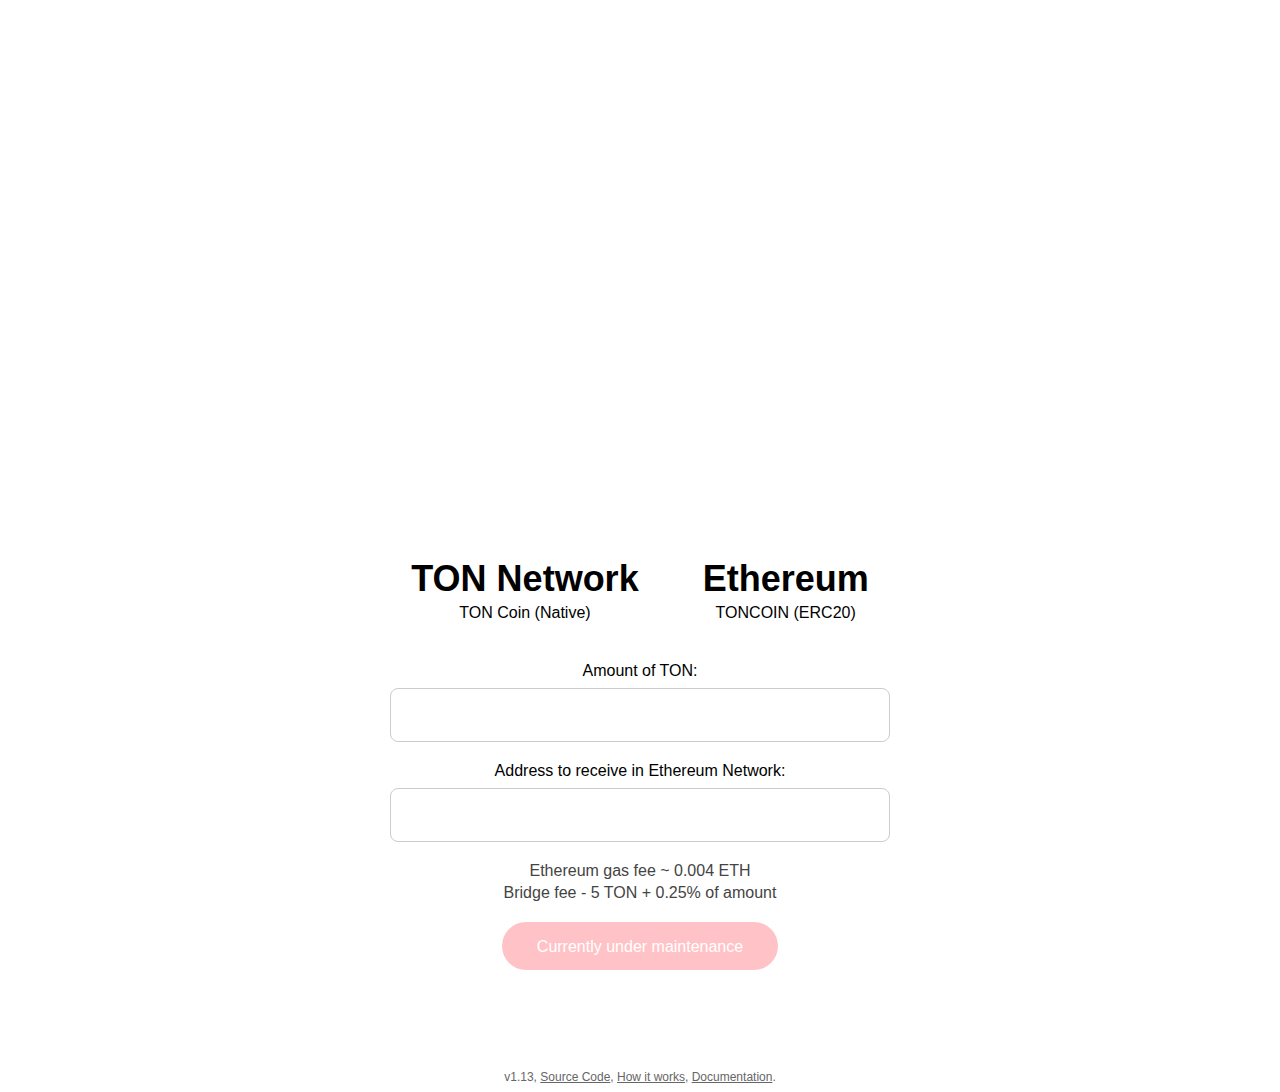
==== commit 7a0453c5: "Update index.html" ====
--- a/bridge/index.html
+++ b/bridge/index.html
@@ -68,7 +68,6 @@
             display: flex;
             flex-direction: row;
             align-items: center;
-            cursor: pointer;
             margin-bottom: 40px;
         }
 
@@ -87,7 +86,12 @@
             margin-top: 4px;
         }
 
+        a.coinLink, a.coinLink:hover, a.coinLink:after, a.coinLink:active, a.coinLink:focus {
+            color: #000;
+        }
+
         .arrow {
+            cursor: pointer;
             background-image: url('arrow.svg');
             background-size: contain;
             background-repeat: no-repeat;
@@ -205,6 +209,15 @@
             background-color: red;
             font-weight: bold;
         }
+
+        #ethFee {
+            color: #444444;
+            margin-bottom: 4px;
+        }
+
+        #bridgeFee {
+            color: #444444;
+        }
     </style>
 </head>
 <body>
@@ -216,12 +229,12 @@
 <div class="img"></div>
 
 <div id="form" class="form">
-    <div id="title" onclick="toggleTonToEth()">
+    <div id="title">
         <div>
             <div class="title" id="fromNetwork">TON Network</div>
             <div id="fromCoin">TON Coin (Native)</div>
         </div>
-        <div class="arrow"></div>
+        <div class="arrow" onclick="toggleTonToEth()"></div>
         <div>
             <div class="title" id="toNetwork">Ethereum</div>
             <div id="toCoin">TONCOIN (ERC20)</div>
@@ -237,8 +250,15 @@
         <input class="input" type="text" id="toInput" value="">
     </div>
 
-    <button id="transferButton">Transfer</button>
-
+    <div id="ethFee">
+        Ethereum gas fee ~ 0.004 ETH
+    </div>
+    <div id="bridgeFee">
+        Bridge fee - 5 TON + 0.25% of amount
+    </div>
+
+    <button id="_transferButton" style="display:none;">Transfer</button>
+    <button disabled style="background-color: #ffc3c7;"> Currently under maintenance </button>
     <div id="info" style="display: none">
         <div class="info-line">
             <div id="icon1"></div>
@@ -259,10 +279,11 @@
 </div>
 
 <div class="footer">
-    v1.12,
-    <a href="https://github.com/newton-blockchain/newton-blockchain.github.io/tree/master/bridge" target="_blank">Source Code</a>,
+    v1.13,
+    <a href="https://github.com/newton-blockchain/newton-blockchain.github.io/tree/master/bridge" target="_blank">Source
+        Code</a>,
     <a href="https://toncoin.org/how-it-works/bridge" target="_blank">How it works</a>,
-    <a href="https://github.com/newton-blockchain/TIPs/issues/24" target="_blank">Documentation</a>
+    <a href="https://github.com/newton-blockchain/TIPs/issues/24" target="_blank">Documentation</a>.
 </div>
 
 <script type="text/javascript" src="tonweb-0.0.13.js"></script>
@@ -513,6 +534,38 @@
         icon.classList.add(currentStep === step ? 'pending' : (currentStep > step ? 'done' : 'none'));
     }
 
+    async function getEthGasPrice() {
+        const data = JSON.parse(await httpGet('https://ethgasstation.info/api/ethgasAPI.json?'));
+        const gasPrice = Number(data.average) / 10;
+        return gasPrice > 0 ? gasPrice : 25;
+    }
+
+    const ethGasPrice = getEthGasPrice();
+
+    async function updateEthFee() {
+        $('#ethFee').innerText = state.isTonToEth ? 'Ethereum gas fee ~ 0.004 ETH' : 'Ethereum gas fee ~ 0.001 ETH';
+        try {
+            const n = (await ethGasPrice) / 25;
+            $('#ethFee').innerText = state.isTonToEth ? `Ethereum gas fee ~ ${(0.004 * n).toFixed(3)} ETH` : `Ethereum gas fee ~ ${(0.001 * n).toFixed(3)} ETH`;
+        } catch (e) {
+
+        }
+    }
+
+    function updateBridgeFee() {
+        const amount = Number($('#amountInput').value);
+        if (!isNaN(amount) && amount >= 10) {
+            $('#bridgeFee').innerText = 'Bridge fee - ' + (5 + (amount - 5) * (0.25 / 100)) + ' TON';
+        } else {
+            $('#bridgeFee').innerText = 'Bridge fee - 5 TON + 0.25% of amount';
+        }
+    }
+
+    $('#amountInput').addEventListener('change', updateBridgeFee);
+    $('#amountInput').addEventListener('input', updateBridgeFee);
+    $('#amountInput').addEventListener('cut', updateBridgeFee);
+    $('#amountInput').addEventListener('paste', updateBridgeFee);
+
     function updateView() {
 
         const TON_NETWORK = IS_TESTNET ? 'TON Testnet' : 'TON Network';
@@ -529,20 +582,24 @@
 
         const fromCoin = state.isTonToEth ? 'TON Coin' : 'TONCOIN';
         const toCoin = !state.isTonToEth ? 'TON Coin' : 'TONCOIN';
-        const fromCoinFull = state.isTonToEth ? 'TON Coin (Native)' : 'TONCOIN (ERC20)';
-        const toCoinFull = !state.isTonToEth ? 'TON Coin (Native)' : 'TONCOIN (ERC20)';
+        const coinLink = `<a class="coinLink" href="https://${IS_TESTNET ? 'ropsten.' : ''}etherscan.io/token/${WTON_ADDRESS}" target="_blank">TONCOIN (ERC20)</a>`;
+        const fromCoinFull = state.isTonToEth ? 'TON Coin (Native)' : coinLink;
+        const toCoinFull = !state.isTonToEth ? 'TON Coin (Native)' : coinLink;
 
         $('#fromNetwork').innerText = fromNetwork;
-        $('#fromCoin').innerText = fromCoinFull;
+        $('#fromCoin').innerHTML = fromCoinFull;
 
         $('#toNetwork').innerText = toNetwork;
-        $('#toCoin').innerText = toCoinFull;
+        $('#toCoin').innerHTML = toCoinFull;
 
         if (state.isTonToEth) {
             $('.img').classList.remove('img-scale');
         } else {
             $('.img').classList.add('img-scale');
         }
+
+        updateEthFee();
+        updateBridgeFee();
 
         $('#toInputLabel').innerText = 'Address to receive in ' + toNetworkFull + ':';
 
@@ -646,9 +703,14 @@
                 return null;
             }
 
-            ethereum.on('accountsChanged', function (accounts) {
+            ethereum.on('accountsChanged', async (accounts) => {
                 console.log('accountsChanged', accounts);
-                provider.myEthAddress = accounts[0];
+                const address = accounts[0];
+                if (!(new BN(await web3.eth.getBalance(address)).gt(new BN('0')))) {
+                    alert('You need to have ETH on your wallet to pay for gas in the Ethereum network');
+                    return null;
+                }
+                provider.myEthAddress = address;
                 console.log('address is', provider.myEthAddress);
             });
 
@@ -663,6 +725,11 @@
             const oraclesTotal = (await wtonContract.methods.getFullOracleSet().call()).length;
 
             if (!(oraclesTotal > 0)) {
+                return null;
+            }
+
+            if (!(new BN(await web3.eth.getBalance(myEthAddress)).gt(new BN('0')))) {
+                alert('You need to have ETH on your wallet to pay for gas in the Ethereum network');
                 return null;
             }
 
@@ -776,7 +843,7 @@
             })
 
             signatures = signatures.sort((a, b) => {
-               return new BN(a.signer.substr(2), 16).cmp(new BN(b.signer.substr(2), 16));
+                return new BN(a.signer.substr(2), 16).cmp(new BN(b.signer.substr(2), 16));
             });
 
             console.log('voteForMinting', JSON.stringify(state.swapData), JSON.stringify(signatures));
@@ -909,4 +976,4 @@
 </script>
 
 </body>
-</html>+</html>
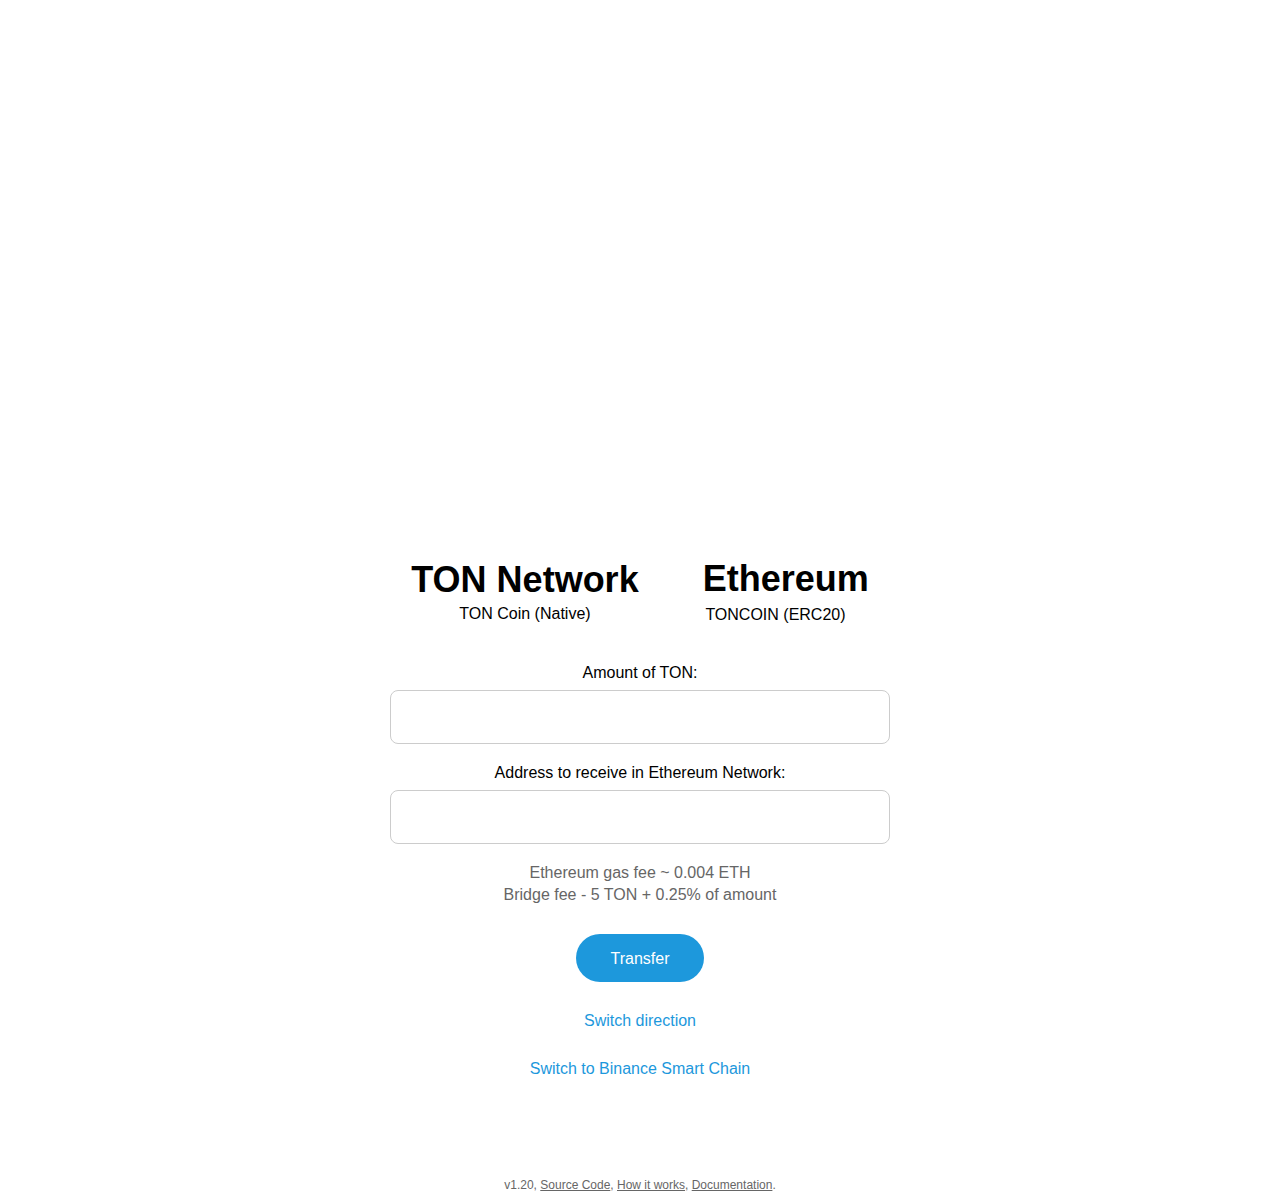
==== commit 3edd3f5b: "Use proxy for gas prices" ====
--- a/bridge/index.html
+++ b/bridge/index.html
@@ -88,6 +88,17 @@
 
         a.coinLink, a.coinLink:hover, a.coinLink:after, a.coinLink:active, a.coinLink:focus {
             color: #000;
+            border-bottom: 1px dotted #AAA;
+        }
+
+        .coinLinkImgContainer {
+            display: inline-block;
+            height: 16px;
+            width: 16px;
+            background-image: url("link.svg");
+            background-repeat: no-repeat;
+            background-size: contain;
+            background-position: 0 3px;
         }
 
         .arrow {
@@ -211,12 +222,20 @@
         }
 
         #ethFee {
-            color: #444444;
+            color: #666666;
             margin-bottom: 4px;
         }
 
         #bridgeFee {
-            color: #444444;
+            color: #666666;
+            margin-bottom: 10px;
+        }
+
+        .switchButton, .switchButton:hover, .switchButton:after, .switchButton:active, .switchButton:focus{
+            text-decoration: none;
+            margin-top: 30px;
+            color: #1d98dc;
+            cursor: pointer;
         }
     </style>
 </head>
@@ -237,7 +256,7 @@
         <div class="arrow" onclick="toggleTonToEth()"></div>
         <div>
             <div class="title" id="toNetwork">Ethereum</div>
-            <div id="toCoin">TONCOIN (ERC20)</div>
+            <div id="toCoin">TONCOIN (ERC20) <div class="coinLinkImgContainer"></div></div>
         </div>
     </div>
     <div class="input-container">
@@ -257,8 +276,12 @@
         Bridge fee - 5 TON + 0.25% of amount
     </div>
 
-    <button id="_transferButton" style="display:none;">Transfer</button>
-    <button disabled style="background-color: #ffc3c7;"> Currently under maintenance </button>
+    <button id="transferButton">Transfer</button>
+
+    <div id="switchButton" class="switchButton" onclick="toggleTonToEth()">Switch direction</div>
+
+    <a id="switchButton2" class="switchButton" href="https://ton.org/bridge/bsc">Switch to Binance Smart Chain</a>
+
     <div id="info" style="display: none">
         <div class="info-line">
             <div id="icon1"></div>
@@ -279,7 +302,7 @@
 </div>
 
 <div class="footer">
-    v1.13,
+    v1.20,
     <a href="https://github.com/newton-blockchain/newton-blockchain.github.io/tree/master/bridge" target="_blank">Source
         Code</a>,
     <a href="https://toncoin.org/how-it-works/bridge" target="_blank">How it works</a>,
@@ -324,10 +347,12 @@
         $('.testnet-warning').style.display = 'block';
     }
 
+    const IS_RECOVER = window.location.href.indexOf('recover') > -1;
+
     const WTON_ADDRESS = IS_TESTNET ? '0x10922606e41e5b7Fcca21e773B00f0436D4F941F' : '0x582d872a1b094fc48f5de31d3b73f2d9be47def1';
     const TON_BRIDGE_ADDRESS = IS_TESTNET ? 'Ef_dJMSh8riPi3BTUTtcxsWjG8RLKnLctNjAM4rw8NN-xWdr' : 'Ef_dJMSh8riPi3BTUTtcxsWjG8RLKnLctNjAM4rw8NN-xWdr';
     const TON_COLLECTOR_ADDRESS = IS_TESTNET ? 'UQCuzvIOXLjH2tv35gY4tzhIvXCqZWDuK9kUhFGXKLImg0k8' : 'EQCuzvIOXLjH2tv35gY4tzhIvXCqZWDuK9kUhFGXKLImgxT5';
-    const TON_MULTISIG_ADDRESS = IS_TESTNET ? 'kf_6f17Q733TKevUuhYIyZHtYLMmo5U8Bz54kq_oqfg2QkLc' : 'kf8rV4RD7BD-j_C-Xsu8FBO9BOOOwISjNPbBC8tcq688Gcmk';
+    const TON_MULTISIG_ADDRESS = IS_TESTNET ? 'kf8seQ2TAIJJHhKRm8c5vyV6oDxUtZgwlhRRgZSlWnJaS37k' : 'kf8rV4RD7BD-j_C-Xsu8FBO9BOOOwISjNPbBC8tcq688Gcmk';
     const TONCENTER_URL = IS_TESTNET ? 'https://testnet.toncenter.com/api/v2/jsonRPC' : 'https://toncenter.com/api/v2/jsonRPC';
     const ETH_CHAIN_ID = IS_TESTNET ? 3 : 1;
 
@@ -415,7 +440,7 @@
 
     async function getSwap(myAmount, myToAddress, myCreateTime) {
         console.log('getTransactions');
-        const transactions = await provider.tonweb.provider.getTransactions(TON_BRIDGE_ADDRESS, 40);
+        const transactions = await provider.tonweb.provider.getTransactions(TON_BRIDGE_ADDRESS, (IS_RECOVER ? 200 : 40));
         console.log('ton txs', transactions.length)
 
         const findLogOutMsg = (outMessages) => {
@@ -434,8 +459,7 @@
                 const message = logMsg.message.substr(0, logMsg.message.length - 1); // remove '\n' from end
                 const bytes = TonWeb.utils.base64ToBytes(message);
                 if (bytes.length !== 28) {
-                    console.error('bad log message ' + logMsg)
-                    return null;
+                    continue;
                 }
                 const destinationAddress = makeAddress('0x' + TonWeb.utils.bytesToHex(bytes.slice(0, 20)));
                 const amountHex = TonWeb.utils.bytesToHex(bytes.slice(20, 28));
@@ -457,7 +481,7 @@
                 }
                 console.log(JSON.stringify(event));
 
-                const myAmountNano = new BN(myAmount).mul(new BN(1e9));
+                const myAmountNano = new BN(myAmount * 1e9);
                 const amountAfterFee = myAmountNano.sub(getFeeAmount(myAmountNano));
 
                 if (amount.eq(amountAfterFee) && event.receiver.toLowerCase() === myToAddress.toLowerCase()) {
@@ -535,7 +559,7 @@
     }
 
     async function getEthGasPrice() {
-        const data = JSON.parse(await httpGet('https://ethgasstation.info/api/ethgasAPI.json?'));
+        const data = JSON.parse(await httpGet('https://ethereumgas.toncenter.com'));
         const gasPrice = Number(data.average) / 10;
         return gasPrice > 0 ? gasPrice : 25;
     }
@@ -582,7 +606,7 @@
 
         const fromCoin = state.isTonToEth ? 'TON Coin' : 'TONCOIN';
         const toCoin = !state.isTonToEth ? 'TON Coin' : 'TONCOIN';
-        const coinLink = `<a class="coinLink" href="https://${IS_TESTNET ? 'ropsten.' : ''}etherscan.io/token/${WTON_ADDRESS}" target="_blank">TONCOIN (ERC20)</a>`;
+        const coinLink = `<a class="coinLink" href="https://${IS_TESTNET ? 'ropsten.' : ''}etherscan.io/token/${WTON_ADDRESS}" target="_blank">TONCOIN (ERC20) <div class="coinLinkImgContainer"></div></a>`;
         const fromCoinFull = state.isTonToEth ? 'TON Coin (Native)' : coinLink;
         const toCoinFull = !state.isTonToEth ? 'TON Coin (Native)' : coinLink;
 
@@ -614,6 +638,8 @@
             $('#toInput').removeAttribute('disabled');
         }
         $('#transferButton').style.display = state.step > 0 ? 'none' : 'block';
+        $('#switchButton').style.display = state.step > 0 ? 'none' : 'block';
+        $('#switchButton2').style.display = state.step > 0 ? 'none' : 'block';
         $('#info').style.display = state.step > 0 ? 'block' : 'none';
         $('#cancelButton').style.display = state.isTonToEth && state.step === 1 ? 'block' : 'none';
 
@@ -628,7 +654,7 @@
             if (state.step === 1) {
 
                 if (state.isTonToEth) {
-                    const url = 'ton://transfer/' + TON_BRIDGE_ADDRESS + '?amount=' + toUnit(state.amount) + '&text=swapTo#' + state.toAddress;
+                    const url = 'ton://transfer/' + TON_BRIDGE_ADDRESS + '?amount=' + toUnit(state.amount) + '&text=swapTo%23' + state.toAddress;
                     $('#info1').innerHTML = `Please send ${state.amount} ${fromCoin}s to bridge smart-contract<br>` +
                         `<a href="${url}" target="_blank">${url}</a>`;
                 } else {
@@ -648,7 +674,18 @@
             }
 
             if (state.step === 2) {
-                $('#info2').innerHTML = 'Collected ' + (state.votes ? state.votes.length : 0) + '/' + provider.oraclesTotal + ' confirmations of oracles';
+
+                if (state.isTonToEth) {
+                    $('#info2').innerHTML = 'Collected ' + (state.votes ? state.votes.length : 0) + '/' + provider.oraclesTotal + ' confirmations of oracles';
+                } else {
+                    const confirmations = provider.blockNumber - state.blockNumber;
+                    if (provider.blockNumber && state.blockNumber && (confirmations <= 12)) {
+                        $('#info2').innerHTML = 'Collected ' + confirmations + '/12 Ethereum block confirmations';
+                    } else {
+                        $('#info2').innerHTML = 'Collected ' + (state.votes ? state.votes.length : 0) + '/' + provider.oraclesTotal + ' confirmations of oracles';
+                    }
+                }
+
             } else if (state.step > 2) {
                 $('#info2').innerHTML = 'The confirmations of the oracles are collected';
             } else {
@@ -732,6 +769,13 @@
                 alert('You need to have ETH on your wallet to pay for gas in the Ethereum network');
                 return null;
             }
+
+            web3.eth.subscribe('newBlockHeaders')
+                .on('data', (blockHeader) => {
+                    provider.blockNumber = blockHeader.number;
+                }).on('error', (error) => {
+                console.error("Error on newBlockHeaders", error);
+            });
 
             const tonweb = new TonWeb(new TonWeb.HttpProvider(TONCENTER_URL));
 
@@ -774,6 +818,7 @@
             votes: [],
             swapData: null,
             createTime: 0,
+            blockNumber: 0
         };
         updateView();
     }
@@ -904,7 +949,7 @@
             const ethToTon = {
                 transactionHash: receipt.transactionHash,
                 logIndex: logIndex,
-                blockNumber: receipt.blockNumber,
+                blockNumber: blockNumber,
                 blockTime: Number(block.timestamp),
                 blockHash: block.hash,
                 from: fromAddress,
@@ -918,6 +963,7 @@
             state.swapId = sha256(serializeEthToTon(ethToTon));
             state.queryId = getQueryId(ethToTon).toString();
             state.step = 2;
+            state.blockNumber = blockNumber;
             updateView();
         } else {
             console.error('transaction fail', receipt);
@@ -938,6 +984,11 @@
 
         const toAddress = $('#toInput').value;
 
+        if (toAddress.toLowerCase() === WTON_ADDRESS.toLowerCase() || toAddress.toLowerCase() === TON_BRIDGE_ADDRESS.toLowerCase()) {
+            alert('Please enter YOUR address to receive');
+            return;
+        }
+
         if (state.isTonToEth) {
             if (!Web3.utils.isAddress(toAddress)) {
                 alert('Not valid ETH address');
@@ -957,9 +1008,17 @@
             }
         }
 
+        if (!state.isTonToEth) {
+            const userErcBalance = fromUnit(Number(await (provider.wtonContract.methods.balanceOf(provider.myEthAddress).call())));
+            if (amount > userErcBalance) {
+                alert('You have only ' + userErcBalance + ' TONCOIN');
+                return;
+            }
+        }
+
         state.amount = amount;
         state.toAddress = toAddress;
-        state.createTime = Date.now();
+        state.createTime = IS_RECOVER ? 0 : Date.now();
         state.step = 1;
         updateView();
 
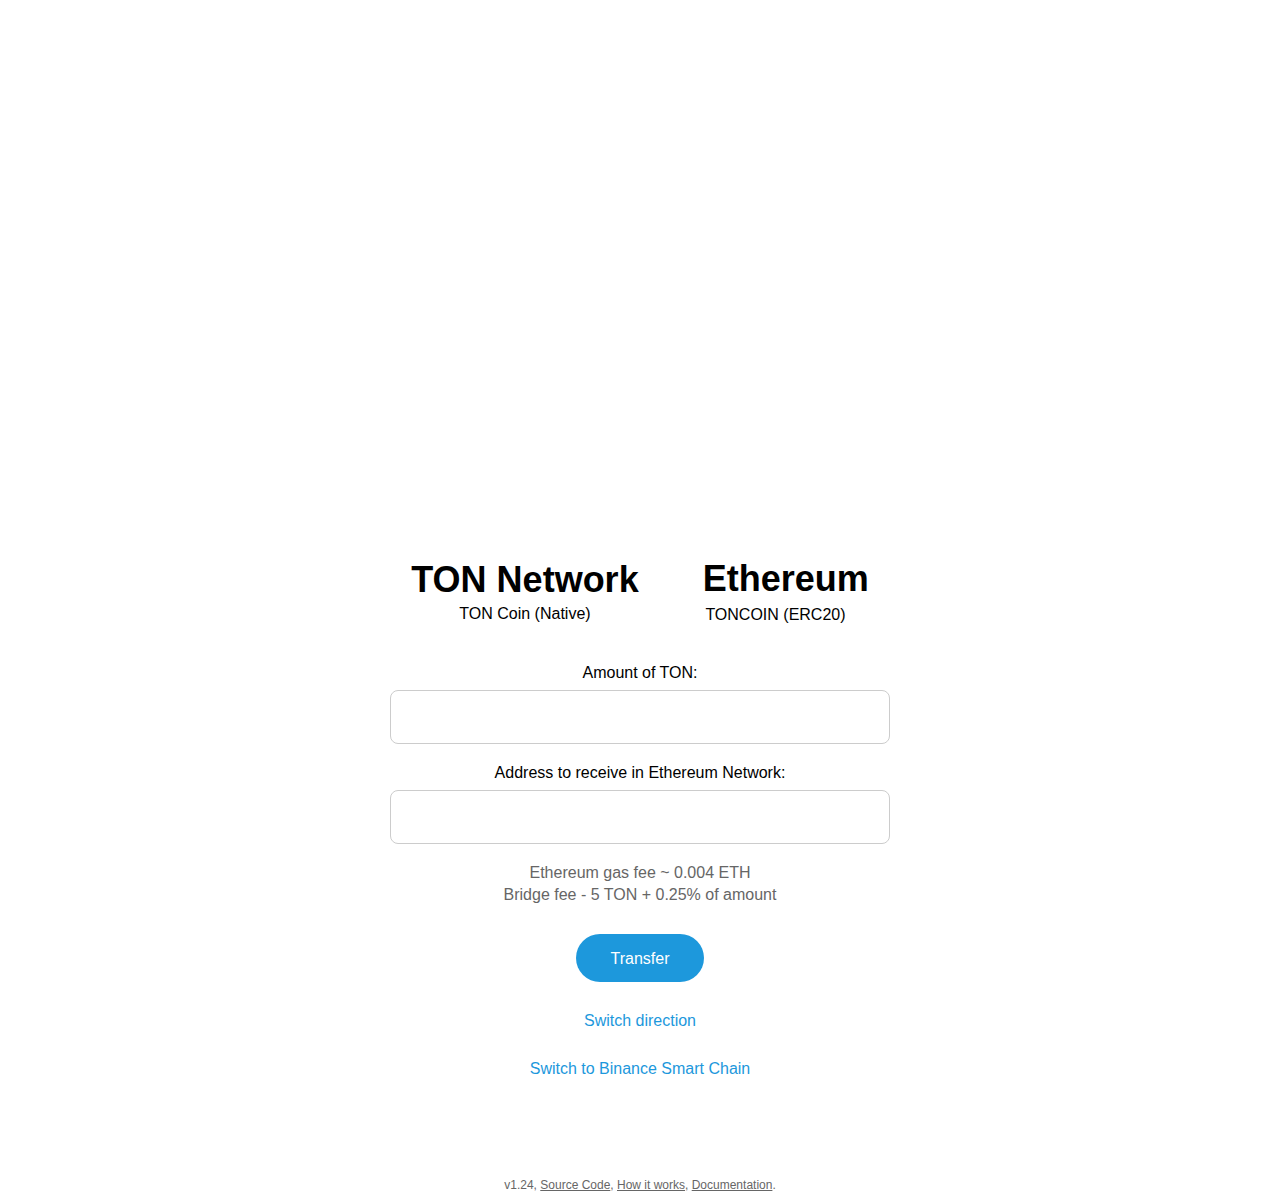
==== commit beecd211: "bridge: "Send from your personal wallet. Do not send directly from exchanges and bots!" note" ====
--- a/bridge/index.html
+++ b/bridge/index.html
@@ -236,6 +236,10 @@
             margin-top: 30px;
             color: #1d98dc;
             cursor: pointer;
+        }
+
+        .send_note {
+            margin-top: 8px;
         }
     </style>
 </head>
@@ -302,14 +306,14 @@
 </div>
 
 <div class="footer">
-    v1.20,
+    v1.24,
     <a href="https://github.com/newton-blockchain/newton-blockchain.github.io/tree/master/bridge" target="_blank">Source
         Code</a>,
     <a href="https://toncoin.org/how-it-works/bridge" target="_blank">How it works</a>,
     <a href="https://github.com/newton-blockchain/TIPs/issues/24" target="_blank">Documentation</a>.
 </div>
 
-<script type="text/javascript" src="tonweb-0.0.13.js"></script>
+<script type="text/javascript" src="tonweb-0.0.23.js"></script>
 <script type="text/javascript" src="web3.min.js"></script>
 <script type="text/javascript" src="ethers-5.0.umd.min.js"></script>
 
@@ -347,13 +351,24 @@
         $('.testnet-warning').style.display = 'block';
     }
 
+    const url = new URL(window.location.href);
+    const LT = url.searchParams.get('lt');
+    const HASH = url.searchParams.get('hash');
+    const URL_AMOUNT = url.searchParams.get('amount');
+    if (URL_AMOUNT) {
+        $('#amountInput').value = URL_AMOUNT / 1e9;
+    }
+    const URL_TO_ADDRESS = url.searchParams.get('toAddress');
+    if(URL_TO_ADDRESS) {
+        $('#toInput').value = URL_TO_ADDRESS;
+    }
     const IS_RECOVER = window.location.href.indexOf('recover') > -1;
 
     const WTON_ADDRESS = IS_TESTNET ? '0x10922606e41e5b7Fcca21e773B00f0436D4F941F' : '0x582d872a1b094fc48f5de31d3b73f2d9be47def1';
     const TON_BRIDGE_ADDRESS = IS_TESTNET ? 'Ef_dJMSh8riPi3BTUTtcxsWjG8RLKnLctNjAM4rw8NN-xWdr' : 'Ef_dJMSh8riPi3BTUTtcxsWjG8RLKnLctNjAM4rw8NN-xWdr';
     const TON_COLLECTOR_ADDRESS = IS_TESTNET ? 'UQCuzvIOXLjH2tv35gY4tzhIvXCqZWDuK9kUhFGXKLImg0k8' : 'EQCuzvIOXLjH2tv35gY4tzhIvXCqZWDuK9kUhFGXKLImgxT5';
     const TON_MULTISIG_ADDRESS = IS_TESTNET ? 'kf8seQ2TAIJJHhKRm8c5vyV6oDxUtZgwlhRRgZSlWnJaS37k' : 'kf8rV4RD7BD-j_C-Xsu8FBO9BOOOwISjNPbBC8tcq688Gcmk';
-    const TONCENTER_URL = IS_TESTNET ? 'https://testnet.toncenter.com/api/v2/jsonRPC' : 'https://toncenter.com/api/v2/jsonRPC';
+    const TONCENTER_URL = IS_TESTNET ? 'https://testnet.toncenter.com/api/v2/jsonRPC' : 'https://tonchain.co/api/v2/jsonRPC';
     const ETH_CHAIN_ID = IS_TESTNET ? 3 : 1;
 
     let provider = null;
@@ -440,8 +455,8 @@
 
     async function getSwap(myAmount, myToAddress, myCreateTime) {
         console.log('getTransactions');
-        const transactions = await provider.tonweb.provider.getTransactions(TON_BRIDGE_ADDRESS, (IS_RECOVER ? 200 : 40));
-        console.log('ton txs', transactions.length)
+        const transactions = await provider.tonweb.provider.getTransactions(TON_BRIDGE_ADDRESS, LT && HASH ? 1 : (IS_RECOVER ? 200 : 40), LT, HASH, undefined, LT && HASH ? true : undefined);
+        console.log('ton txs', transactions.length);
 
         const findLogOutMsg = (outMessages) => {
             if (!outMessages) return null;
@@ -454,7 +469,9 @@
         for (let t of transactions) {
             const logMsg = findLogOutMsg(t.out_msgs);
             if (logMsg) {
-                if (t.utime * 1000 < myCreateTime) continue;
+                if (!IS_RECOVER && !(LT && HASH)) {
+                    if (t.utime * 1000 < myCreateTime) continue;
+                }
 
                 const message = logMsg.message.substr(0, logMsg.message.length - 1); // remove '\n' from end
                 const bytes = TonWeb.utils.base64ToBytes(message);
@@ -656,7 +673,8 @@
                 if (state.isTonToEth) {
                     const url = 'ton://transfer/' + TON_BRIDGE_ADDRESS + '?amount=' + toUnit(state.amount) + '&text=swapTo%23' + state.toAddress;
                     $('#info1').innerHTML = `Please send ${state.amount} ${fromCoin}s to bridge smart-contract<br>` +
-                        `<a href="${url}" target="_blank">${url}</a>`;
+                        `<a href="${url}" target="_blank">${url}</a>` +
+                        `<div class="send_note">Send from your personal wallet. <b>Do not send directly from exchanges and bots!</b></div>`;
                 } else {
 
                     $('#info1').innerHTML = state.fromCurrencySent ? 'Please wait for the Ethereum transaction to be processed' : 'Please send Ethereum transaction in Metamask';
@@ -1018,7 +1036,7 @@
 
         state.amount = amount;
         state.toAddress = toAddress;
-        state.createTime = IS_RECOVER ? 0 : Date.now();
+        state.createTime = Date.now();
         state.step = 1;
         updateView();
 
